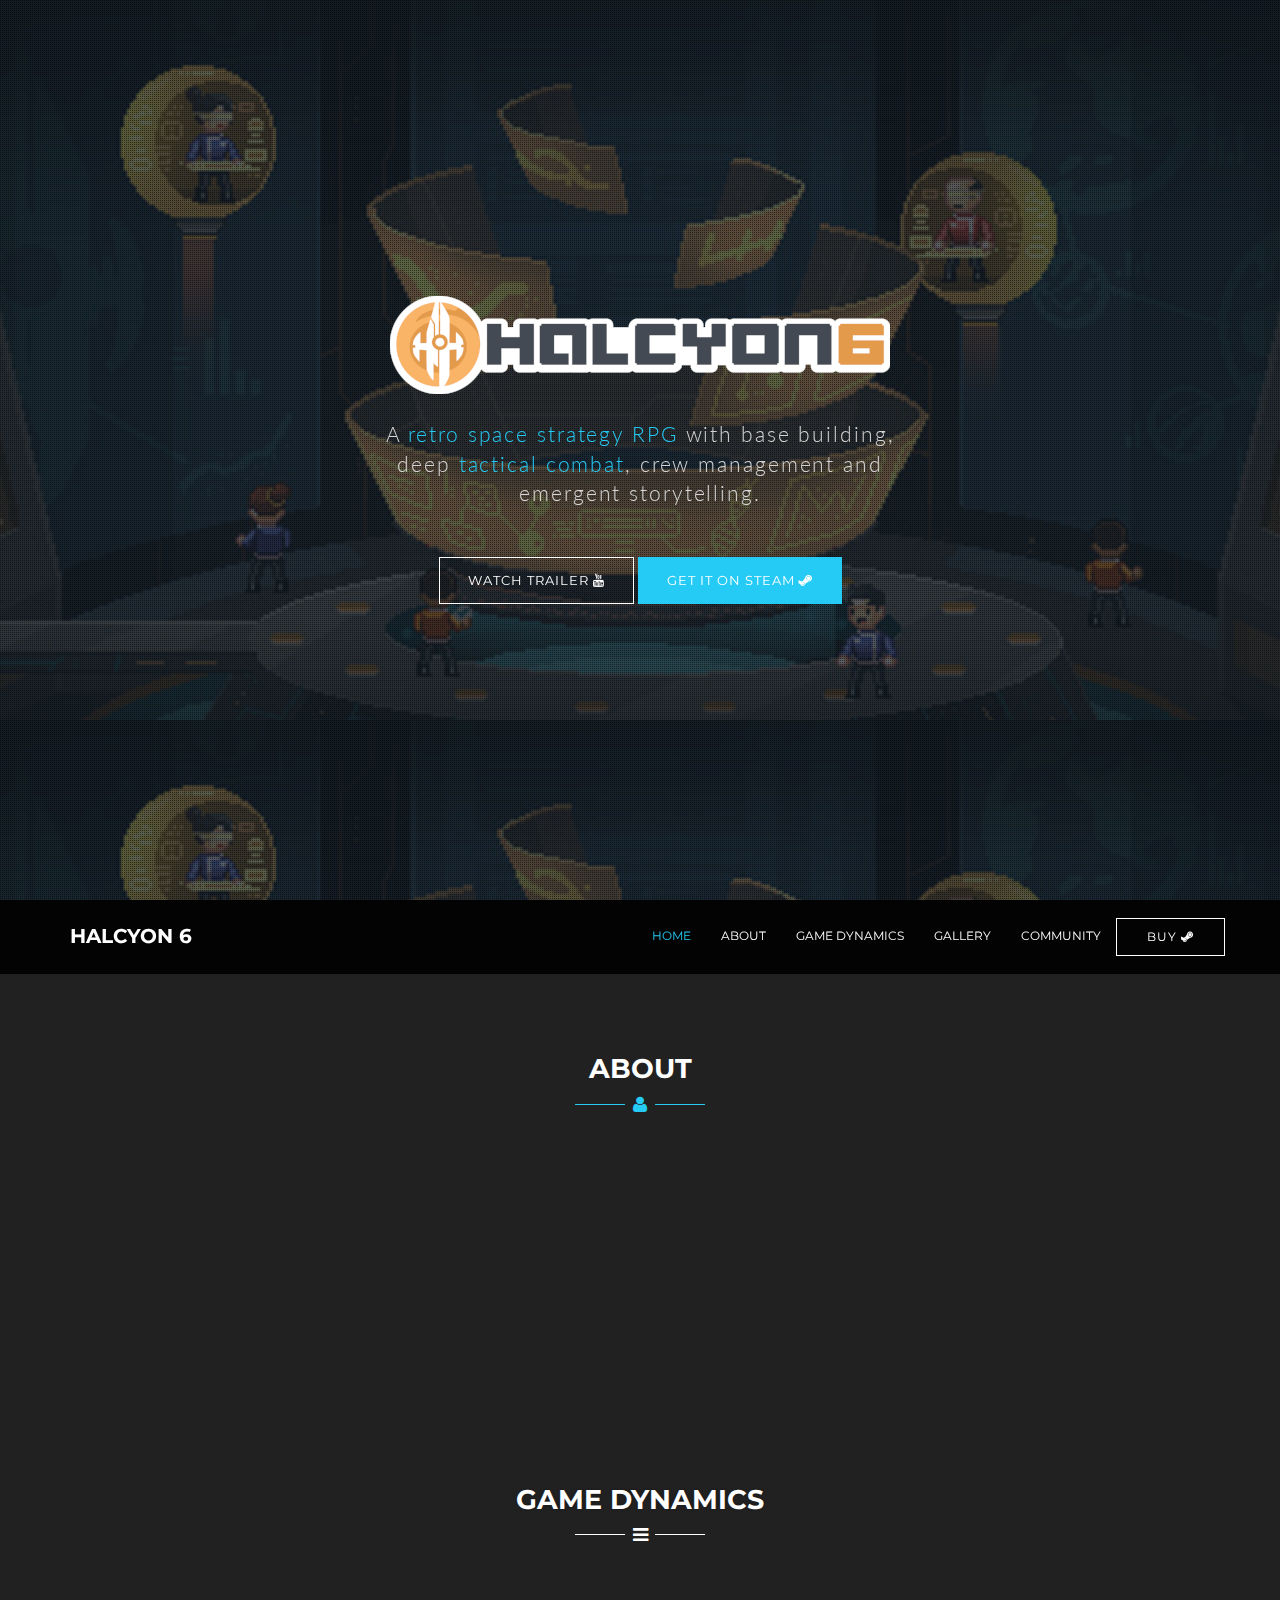
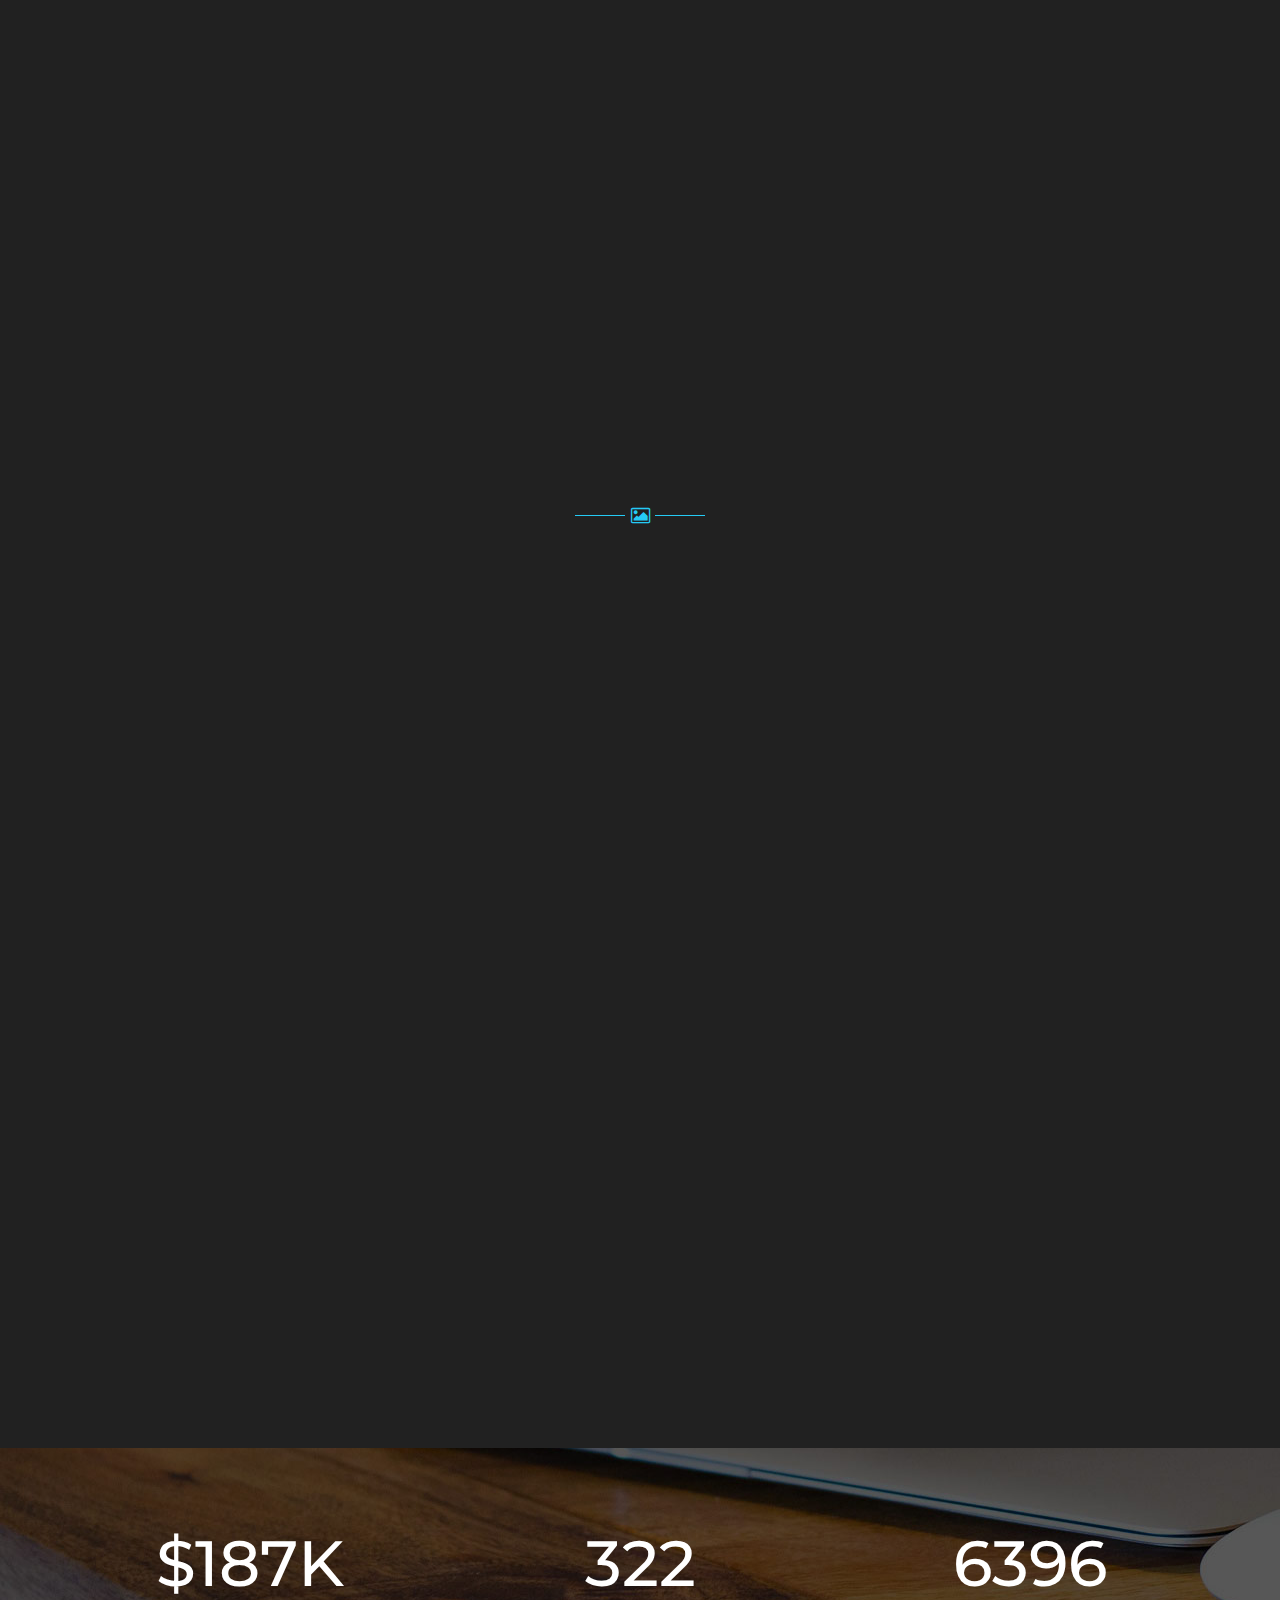
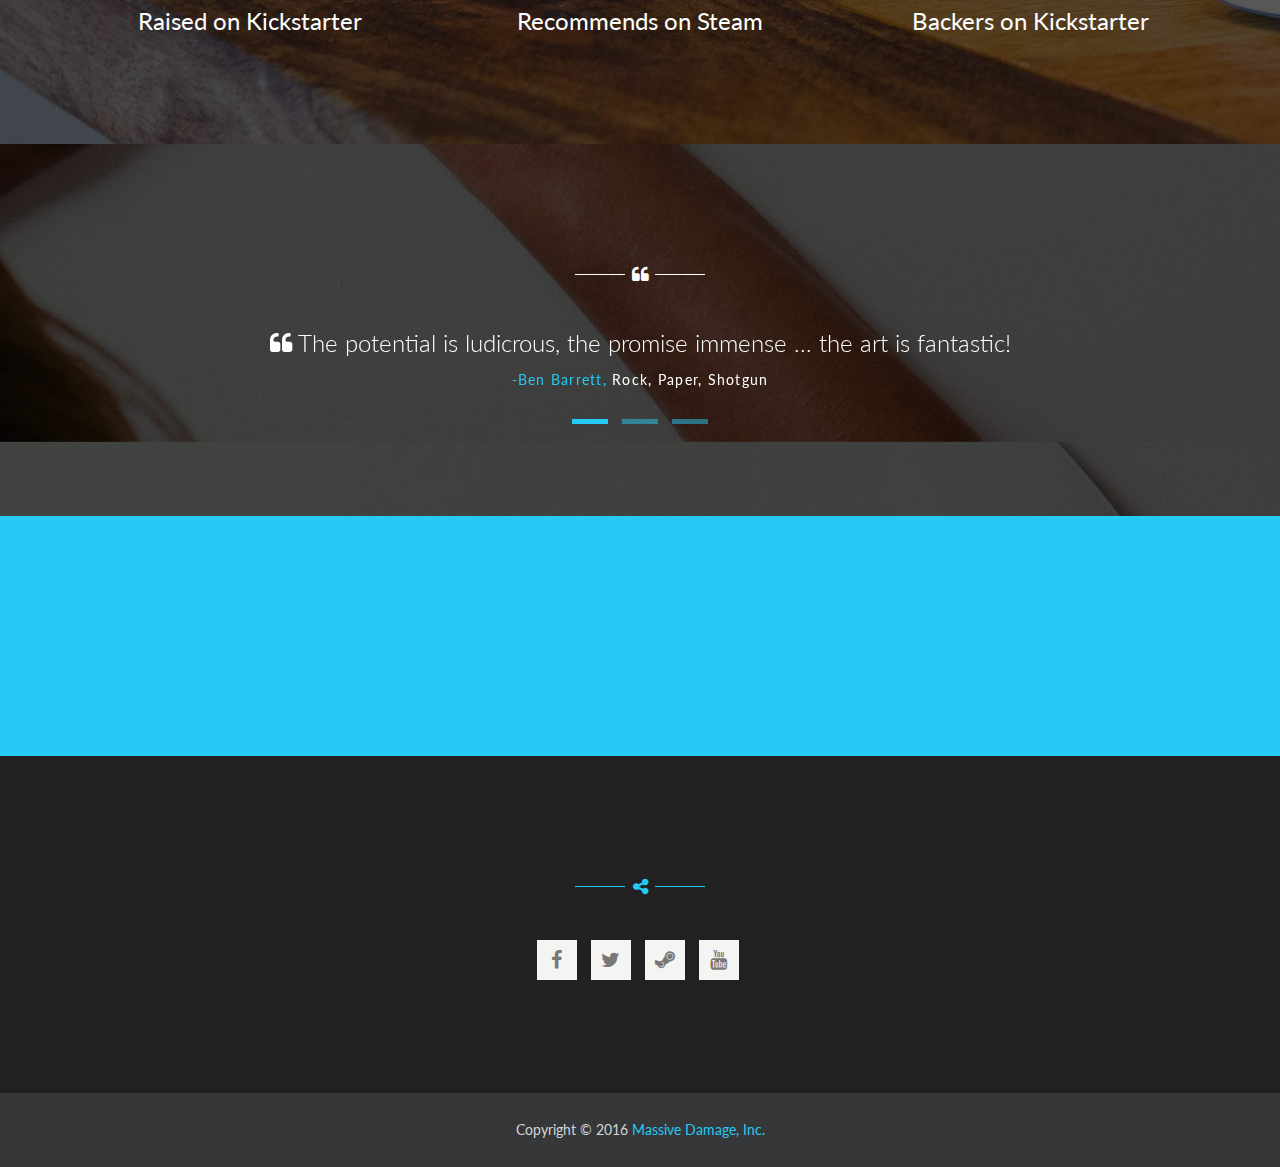
==== index.html @ 3b20648a "Test Video YouTube" ====
<!DOCTYPE html>
<html lang="en">
    <head>
        <meta charset="utf-8">
        <meta http-equiv="X-UA-Compatible" content="IE=edge">
        <meta name="viewport" content="width=device-width, initial-scale=1">
        <title>Halcyon 6</title>

        <!-- Bootstrap -->
        <link href="bootstrap/css/bootstrap.min.css" rel="stylesheet">
        <!-- custom css -->
        <!-- <link href="css/style.css" rel="stylesheet" type="text/css" media="screen"> -->
        <link href="css/dark.css" rel="stylesheet" type="text/css" media="screen">
        <link href="css/custom.css" rel="stylesheet" type="text/css" media="screen">
        <!-- font awesome for icons -->
        <link href="font-awesome/css/font-awesome.min.css" rel="stylesheet">
         <!--ytp player-->
          <link href="css/YTPlayer.css" rel="stylesheet" type="text/css">
        <!--flex slider-->
        <link href="css/flexslider.css" rel="stylesheet" type="text/css" media="screen">
        <!-- animated css  -->
        <link href="css/animate.css" rel="stylesheet" type="text/css" media="screen">
        <!--web fonts-->      
        <link href='http://fonts.googleapis.com/css?family=Lato:300,400,400italic' rel='stylesheet' type='text/css'>
        <link href='http://fonts.googleapis.com/css?family=Montserrat:400,700' rel='stylesheet' type='text/css'>
        <!--owl carousel css-->
        <link href="css/owl.carousel.css" rel="stylesheet" type="text/css" media="screen">
        <link href="css/owl.theme.css" rel="stylesheet" type="text/css" media="screen">
        <!--popups css-->
        <link href="css/magnific-popup.css" rel="stylesheet" type="text/css">
        <!-- HTML5 Shim and Respond.js IE8 support of HTML5 elements and media queries -->
        <!-- WARNING: Respond.js doesn't work if you view the page via file:// -->
        <!--[if lt IE 9]>
          <script src="https://oss.maxcdn.com/html5shiv/3.7.2/html5shiv.min.js"></script>
          <script src="https://oss.maxcdn.com/respond/1.4.2/respond.min.js"></script>
        <![endif]-->


    </head>
    <body data-spy="scroll" data-offset="80">

        <section id="home" data-stellar-background-ratio="0.5">
            <div class="parallax-overlay"></div> 
            <a id="video" class="player" data-property="{videoURL:'https://www.youtube.com/watch?v=SyY6ApB31j4',containment:'#home', showControls:false, autoPlay:true, loop:true, mute:true, startAt:0, opacity:1, quality:'default'}"></a>

            <div class="home-content text-center">
                <div class="container">

                    <img src="img/halcyon6-logo.png" class="img-responsive logo-middle" alt="">
                    
                        <div class="row">
                            <div class="col-md-6 col-md-offset-3">
                                <div class="center-heading text-center introtext">
                                    <p class="lead">A <span>retro space strategy RPG</span> with base building, deep <span>tactical combat</span>, crew management and emergent storytelling.</p>
                                </div><!--center heading-->
                            </div>
                        </div><!--center heading-->
                    
                    <a target="_blank" class="btn btn-lg btn-border-white wow animated slideInLeft steamcta" data-toggle="modal" data-target="#myModal" data-wow-duration="700ms" data-wow-delay="100ms">Watch Trailer <i class="fa fa-youtube"></i></a>

                    <a href="http://store.steampowered.com/app/371200" target="_blank" class="btn btn-lg btn-border-white wow animated slideInLeft steamcta steambuybutton"  data-wow-duration="700ms" data-wow-delay="100ms">Get it on Steam <i class="fa fa-steam"></i></a>
                    
                    
                </div>
            </div>
        </section><!--home section end-->
        <section id="navigation">
            <div class="navbar navbar-inverse navbar-static-top " role="navigation">
                <div class="container">
                    <div class="navbar-header">
                        <button type="button" class="navbar-toggle" data-toggle="collapse" data-target=".navbar-collapse">
                            <span class="sr-only">Toggle navigation</span>
                            <span class="icon-bar"></span>
                            <span class="icon-bar"></span>
                            <span class="icon-bar"></span>
                        </button>
                        <a class="navbar-brand" href="#home">Halcyon 6</a>
                    </div>
                    <div class="navbar-collapse collapse">

                        <ul class="nav navbar-nav navbar-right scrollto">
                            <li><a href="#home">Home</a></li>
                            <li><a href="#about">About</a></li>
                            <li><a href="#highlights">Game Dynamics</a></li>
                            <li><a href="#gallery">Gallery</a></li>
                            <li><a href="#community">Community</a></li>
                            <li><a href="http://store.steampowered.com/app/371200" class="btn btn-lg btn-border-white buybutton" target="_blank">Buy <i class="fa fa-steam"></i></a></li>
                        </ul>

                    </div><!--/.nav-collapse -->
                </div><!--/.container -->
            </div><!--navbar-default-->
        </section><!--navigation section end here-->
        
        <section id="about" class="section-padding">
            <div class="container">
                <div class="row">
                    <div class="col-md-12">
                        <div class="center-heading text-center">
                            <h2>About</h2>
                            <span class="icon"><i class="fa fa-user"></i></span> 
                        </div><!--center heading-->
                    </div>
                </div><!--center heading-->
                <div class="row">
                    <div class="col-md-8 col-md-offset-2 text-center wow animated fadeInUp" data-wow-duration="700ms" data-wow-delay="300ms">
                        <p class="lead margin-btm-30">

                            <p class="lead">Massive Damage, Inc's Halcyon 6: Starbase Commander™ is a retro sci-fi strategy RPG with a <span>unique blend of base building, exploration and deep tactical JRPG style combat system</span> with capital starships and their idiosyncratic officers, all captured in stunningly beautiful modernized pixel graphics.</p>
                        </p>
                    </div>
                </div>
                
                
        
            
        </section><!--about section end-->
        
        
        
        <section id="highlights" class="section-padding parallax bg-heading" data-stellar-background-ratio="0.5">
            <div class="container">
                <div class="row">
                    <div class="col-md-12">
                        <div class="center-heading text-center">
                            <h2>Game Dynamics</h2>
                            <span class="icon"><i class="fa fa-bars"></i></span> 
                        </div><!--center heading-->
                    </div>
                </div><!--center heading-->
                <div class="row">
                    <div class="col-md-6 margin-btm-30 wow animated fadeInLeft"  data-wow-duration="700ms" data-wow-delay="100ms">
                        <div class="row">
                            <div class="col-md-2">
                                <div class="service-icon">
                                    <i class="fa fa-industry"></i>                                                                      
                                </div>
                            </div><!--service-icon col-->
                            <div class="col-md-10">
                                <div class="service-info">
                                    <h4>Base Building</h4>
                                    <p>
                                        Spend resources to build station facilities (rooms) to enhance your production and technological capabilities, or build ships to help you control more territory
                                    </p>
                                </div>
                            </div><!--service-info-col-->
                        </div>
                    </div><!--service-col-->
                    <div class="col-md-6 margin-btm-30 wow animated fadeInRight"  data-wow-duration="700ms" data-wow-delay="200ms">
                        <div class="row">
                            <div class="col-md-2">
                                <div class="service-icon">
                                    <i class="fa fa-crosshairs"></i>                                                                      
                                </div>
                            </div><!--service-icon col-->
                            <div class="col-md-10">
                                <div class="service-info">
                                    <h4>Deep Tactical Combat</h4>
                                    <p>
                                        Fight tactical ship or ground battles to resolve hostile events, create a foothold in the sector and ultimately defeat the enemy mothership! 

                                    </p>
                                </div>
                            </div><!--service-info-col-->
                        </div>
                    </div><!--service-col-->
                </div><!--services-row-->
                <div class="divided-50"></div>
                <div class="row">
                    <div class="col-md-6 margin-btm-30 wow animated fadeInUp"  data-wow-duration="700ms" data-wow-delay="300ms">
                        <div class="row">
                            <div class="col-md-2">
                                <div class="service-icon">
                                    <i class="fa fa-users"></i>                                                                      
                                </div>
                            </div><!--service-icon col-->
                            <div class="col-md-10">
                                <div class="service-info">
                                    <h4>Crew Management</h4>
                                    <p>
                                        Assign crew to station facilities to greatly improve their output efficiency, or to ships where they can contribute in unique ways to combat, missions and events 
                                    </p>
                                </div>
                            </div><!--service-info-col-->
                        </div>
                    </div><!--service-col-->
                    <div class="col-md-6 margin-btm-30 wow animated fadeInUp"  data-wow-duration="700ms" data-wow-delay="400ms">
                        <div class="row">
                            <div class="col-md-2">
                                <div class="service-icon">
                                    <i class="fa fa-globe"></i>                                                                      
                                </div>
                            </div><!--service-icon col-->
                            <div class="col-md-10">
                                <div class="service-info">
                                    <h4>Exploration</h4>
                                    <p>
                                        Assign your fleets to nearby star clusters, where they can handle emerging enemy threats, do missions for alien factions or secure bonus resources 
                                    </p>
                                </div>
                            </div><!--service-info-col-->
                        </div>
                    </div><!--service-col-->
                </div><!--services-row-->
            </div>
        </section><!--services-->

        <section id="gallery" class="section-padding">
            <div class="container">
                <div class="row">
                    <div class="col-md-12">
                        <div class="center-heading text-center">
                            <h2 class=" wow animated bounceIn"  data-wow-duration="700ms" data-wow-delay="100ms">Gallery</h2>
                            <span class="icon"><i class="fa fa-image"></i></span> 
                        </div><!--center heading-->
                    </div>
                </div><!--center heading-->
                
                <div class="divided-50"></div>
                
            <div class="container  wow animated fadeInUp"  data-wow-duration="700ms" data-wow-delay="200ms">
                <div class="row">
                    <div class="col-md-12">
                        <ul class="portfolio-filters text-center">
                            <li class="filter active" data-filter="all">all</li>
                            <li class="filter" data-filter="gameplay">gameplay</li>
                            <li class="filter" data-filter="artwork">artwork</li>
                            
                        </ul><!--.portfolio-filter nav-->

                        <div id="grid" class="row" style="       ">
                            <div class="mix col-sm-4 artwork margin-btm-30">
                                <div class="item-img-wrap ">
                                    <img src="img/gallery/artwork1.jpg" class="img-responsive" alt="workimg">
                                    <div class="item-img-overlay">
                                        <a href="img/gallery/artwork1.jpg" class="show-image">
                                            <span></span>
                                        </a>
                                    </div>
                                </div> <!--item img wrap-->
                                

                            </div><!--work item-->
                            <div class="mix  col-sm-4 gameplay margin-btm-30">
                                <div class="item-img-wrap ">
                                    <img src="img/gallery/gameplay2.jpg" class="img-responsive" alt="workimg">
                                    <div class="item-img-overlay">
                                        <a href="img/gallery/gameplay2.jpg" class="show-image">
                                            <span></span>
                                        </a>
                                    </div>
                                </div> <!--item img wrap-->
                                

                            </div><!--work item-->
                            <div class="mix col-sm-4 gameplay margin-btm-30">
                                <div class="item-img-wrap ">
                                    <img src="img/gallery/gameplay3.jpg" class="img-responsive" alt="workimg">
                                    <div class="item-img-overlay">
                                        <a href="img/gallery/gameplay3.jpg" class="show-image">
                                            <span></span>
                                        </a>
                                    </div>
                                </div> <!--item img wrap-->
                                

                            </div><!--work item-->
                            <div class="mix col-sm-4 artwork margin-btm-30">
                                <div class="item-img-wrap ">
                                    <img src="img/gallery/artwork5.jpg" class="img-responsive" alt="workimg">
                                    <div class="item-img-overlay">
                                        <a href="img/gallery/artwork5.jpg" class="show-image">
                                            <span></span>
                                        </a>
                                    </div>
                                </div> <!--item img wrap-->
                                

                            </div><!--work item-->
                            <div class="mix col-sm-4 gameplay margin-btm-30">
                                <div class="item-img-wrap ">
                                    <img src="img/gallery/gameplay6.jpg" class="img-responsive" alt="workimg">
                                    <div class="item-img-overlay">
                                        <a href="img/gallery/gameplay6.jpg" class="show-image">
                                            <span></span>
                                        </a>
                                    </div>
                                </div> <!--item img wrap-->

                                
                            </div><!--work item-->
                            <div class="mix col-sm-4 artwork margin-btm-30">
                                <div class="item-img-wrap ">
                                    <img src="img/gallery/artwork4.jpg" class="img-responsive" alt="workimg">
                                    <div class="item-img-overlay">
                                        <a href="img/gallery/artwork4.jpg" class="show-image">
                                            <span></span>
                                        </a>
                                    </div>
                                </div> <!--item img wrap-->
                                

                            </div><!--work item-->
                            <div class="mix col-sm-4 gameplay margin-btm-30">
                                <div class="item-img-wrap ">
                                    <img src="img/gallery/gameplay7.jpg" class="img-responsive" alt="workimg">
                                    <div class="item-img-overlay">
                                        <a href="img/gallery/gameplay7.jpg" class="show-image">
                                            <span></span>
                                        </a>
                                    </div>
                                </div> <!--item img wrap-->
                                

                            </div><!--work item-->
                            <div class="mix col-sm-4 artwork margin-btm-30">
                                <div class="item-img-wrap ">
                                    <img src="img/gallery/artwork3.jpg" class="img-responsive" alt="workimg">
                                    <div class="item-img-overlay">
                                        <a href="img/gallery/artwork3.jpg" class="show-image">
                                            <span></span>
                                        </a>
                                    </div>
                                </div> <!--item img wrap-->
                                
                            </div><!--work item-->
                            <div class="mix col-sm-4 artwork margin-btm-30">
                                <div class="item-img-wrap ">
                                    <img src="img/gallery/artwork2.jpg" class="img-responsive" alt="workimg">
                                    <div class="item-img-overlay">
                                        <a href="img/gallery/artwork2.jpg" class="show-image">
                                            <span></span>
                                        </a>
                                    </div>
                                </div> <!--item img wrap-->
                                
                            </div><!--work item-->
                        </div><!--#grid for filter items-->
                    </div><!--.col-md-12 of portfolio filter-->
                </div><!--.row-->
            </div>
        </section><!--work-->
        
        <section class="fun-facts parallax" data-stellar-background-ratio="0.5">
            <div class="container">
                <div class="row">
                    
                    <div class="col-md-4 margin-btm-30 text-center">
                            <div class="fact-inner">
                                <h1>$<span class="counter">187</span>K</h1>
                                <h3>Raised on Kickstarter</h3>
                            </div>
                    </div><!--facts col-->
                    <div class="col-md-4 margin-btm-30 text-center">
                    
                            <div class="fact-inner">
                                <h1 class="counter">322</h1>
                                <h3>Recommends on Steam</h3>
                            </div>
                    </div><!--facts col-->
                    <div class="col-md-4 margin-btm-30 text-center">
                        <div class="fact-inner">
                            <h1><span class="counter">6396</span></h1>
                            <h3>Backers on Kickstarter</h3>
                        </div>
                    </div><!--facts col-->
                </div>
            </div>
        </section><!--fun facts-->
        
        <section class="parallax testimonials bg-heading" data-stellar-background-ratio="0.5">
            <div class="container">
                <div class="row">
                    <div class="col-md-12">
                        <div class="center-heading text-center">
                            <h2 class="wow animated bounceIn"  data-wow-duration="700ms" data-wow-delay="100ms">Testimonials</h2>
                            <span class="icon"><i class="fa fa-quote-left"></i></span> 
                        </div><!--center heading-->
                    </div>
                </div><!--center heading-->
                <div class="row">
                    <div class="col-md-8 col-md-offset-2 text-center">
                        <div id="testi-carousel" class="owl-carousel">
                            <div>
                                <h4>
                                    <i class="fa fa-quote-left"></i>  The potential is ludicrous, the promise immense ... the art is fantastic!
                                </h4>
                                <p>-Ben Barrett, <a href="http://rockpapershotgun.com/2015/03/11/halycon-6-is-deep-space-nine-to-ftls-voyager" target="_blank">Rock, Paper, Shotgun</a></p>
                            </div><!--testimonials item like paragraph-->
                            <div>
                                <h4>
                                    <i class="fa fa-quote-left"></i>  It’s everything I hoped it would be!
                                </h4>
                                <p>-Phil Elliot, <a href="http://collective.square-enix.com" target="_blank">Square Enix Collections</a></p>
                            </div><!--testimonials item like paragraph-->
                            <div>
                                <h4>
                                    <i class="fa fa-quote-left"></i>  Halcyon 6 is something special. 
                                </h4>
                                <p>Editor, <a href="http://indieretronews.com/2015/03/halcyon-6-starbase-commander-eye.html" target="_blank">IndieRetroNews</a></p>
                            </div><!--testimonials item like paragraph-->
                        </div>
                    </div>
                </div>

            </div>
        </section><!--testimonials-->
        <div class="cta-3">
            <div class="container text-center">
                <h3 class=" wow animated fadeInUp"  data-wow-duration="700ms" data-wow-delay="100ms">Dive into Halcyon 6 today!</h3>
                <p class=" wow animated fadeInDown"  data-wow-duration="700ms" data-wow-delay="200ms"><a href="http://store.steampowered.com/app/371200" target="_blank" class="btn btn-lg btn-border-white wow animated slideInLeft steamcta"  data-wow-duration="700ms" data-wow-delay="100ms">Get it on Steam <i class="fa fa-steam"></i></a></p>
            </div>
        </div><!--cta-3-->
        
        <section id="community" class="section-padding">
            <div class="container">
                <div class="row">
                    <div class="col-md-12">
                        <div class="center-heading text-center">
                            <h2 class=" wow animated fadeInRight"  data-wow-duration="700ms" data-wow-delay="100ms">Join The Community</h2>
                            <span class="icon"><i class="fa fa-share-alt"></i></span> 
                        </div><!--center heading-->
                    </div>
                </div><!--center heading-->
                <div class="row">
                    <div class="col-md-12 text-center">
                        <div class="col-md-4 col-md-offset-4">
                            <ul class="list-inline social">
                                <li><a href="https://www.facebook.com/halcyon6game/?fref=ts" target="_blank"><i class="fa fa-facebook"></i></a></li>
                                <li><a href="https://twitter.com/halcyon6game" target="_blank"><i class="fa fa-twitter"></i></a></li>
                                <li><a href="http://store.steampowered.com/app/371200" target="_blank"><i class="fa fa-steam"></i></a></li>
                                <li><a href="https://www.youtube.com/user/MassiveDamageInc" target="_blank"><i class="fa fa-youtube"></i></a></li><!-- 
                                <li><a href="#" target="_blank"><i class="fa fa-twitch"></i></a></li> -->
                            </ul>
                        </div>
                    </div>
                </div>

                <div class="divided-50"></div>
                
                    

                </div>
            </div>

        </section><!--contact-->


        

        <div class="footer-btm">
            <!-- <ul class="footer-nav list-inline text-center">
                <li><a href="#">Terms of use</a></li>
                <li><a href="#">Privacy and policy</a></li>
                <li><a href="#">Contact us</a></li>
            </ul> -->
            <div class="copyright text-center">
                Copyright &copy; 2016 <a href="http://massdmg.com/" target="_blank">Massive Damage, Inc.</a>
            </div>
        </div><!--footer-btm-->
        <!--back to top-->
        <a href="#" class="scrollToTop"><i class="fa fa-angle-up"></i></a>
        <!--back to top end-->
        <!--scripts and plugins -->
        <!--must need plugin jquery-->
        <script src="js/jquery.min.js"></script>        
        <!--bootstrap js plugin-->
        <script src="bootstrap/js/bootstrap.min.js" type="text/javascript"></script>
        <!--easing plugin for smooth scroll-->
        <script src="js/jquery.easing.1.3.min.js" type="text/javascript"></script>
        <script src="js/jquery.sticky.js" type="text/javascript"></script>
         <script src="js/jquery.mb.YTPlayer.min.js" type="text/javascript"></script>
        <!--digit countdown plugin-->
        <script src="js/jquery.counterup.min.js" type="text/javascript"></script>
        <!--on scroll animation-->
        <script src="js/wow.min.js" type="text/javascript"></script> 
        <!--easy pie charts-->
        <script src="js/waypoints.min.js" type="text/javascript"></script>
        <script src="js/easypiechart.js" type="text/javascript"></script>
        <script src="js/jquery.flexslider-min.js" type="text/javascript"></script>
        <script src="js/jquery.mixitup.min.js" type="text/javascript"></script>
        <script src="js/jquery.stellar.min.js" type="text/javascript"></script>
        <!--owl carousel slider-->
        <script src="js/owl.carousel.min.js" type="text/javascript"></script>
        <!--twitter feed-->
        <script src="js/tweetie.min.js" type="text/javascript"></script>
        <!--popup js-->
        <script src="js/jquery.magnific-popup.min.js" type="text/javascript"></script>
        <script src="js/jquery.backstretch.min.js" type="text/javascript"></script>

        <!--valid / working contact form js-->
        <script src="js/contact_me.js" type="text/javascript"></script>
        <script src="js/jqBootstrapValidation.js" type="text/javascript"></script>
        <!--customizable plugin edit according to your needs-->
        <script src="js/custom.js" type="text/javascript"></script>



        <script>
            $('.steamcta').magnificPopup({
              items: {
                     src: 'http://www.youtube.com/watch?v=7eo8XpT4CmM'
                 },
              type: 'iframe',
              iframe: {
                        markup: '<div class="mfp-iframe-scaler">'+
                                '<div class="mfp-close"></div>'+
                                '<iframe class="mfp-iframe" frameborder="0" allowfullscreen></iframe>'+
                                '</div>', 
                    patterns: {
                        youtube: {
                              index: 'youtube.com/', 
                              id: 'v=', 
                              src: '//www.youtube.com/embed/%id%?autoplay=1' 
                            }
                         },
                         srcAction: 'iframe_src', 
                 }
            });
        </script>
    </body>
</html>
---- css/style.css ----
/* 
    Document   : Quick - video bg
    Created on : Jul 22, 2014, 10:15:10 PM
    Author     : Design_mylife
    Description:Multi options one page creative theme for agencies
    Version    : V1.3
*/
html, body{
    height:100%;
}
body { 
    -webkit-font-smoothing: antialiased;
    -webkit-text-size-adjust: 100%;
    -ms-text-size-adjust: 100%;
    font-family: 'Lato', sans-serif;
    color:#333;
    font-size: 14px;
    line-height: 24px;
    background-color: #fff;



}

/*
/*-----------------------------------------------------------------------------------*/
/*	RESET
/*-----------------------------------------------------------------------------------*/
*,
*:before,
*:after {
    -webkit-box-sizing: border-box;
    -moz-box-sizing: border-box;
    box-sizing: border-box;
}
:focus {
    outline: 0 !important
}
a {
    -webkit-transition: all .3s ease-in-out;
    -moz-transition: all .3s ease-in-out;
    transition: all .3s ease-in-out;
    color:#000;
    text-decoration: none;
}
a:hover{
    color:#25CBF5;
    text-decoration:none;
}
strong,b{
    font-weight: 400;
    font-family: 'Montserrat', sans-serif;
}
h1,h2,h3,h4,h5,h6{
    margin-top: 0px;
    font-family: 'Montserrat', sans-serif;
}
p{
    letter-spacing: 0.09em;
}
label{
    font-weight: 400;
}
.section-padding{
    padding-top: 80px;
    padding-bottom: 50px;

}
.divided-50{
    height: 50px;
    width:100%;
}
.margin-btm-30{
    margin-bottom: 30px;
}
::selection {
    background:#25CBF5; /* Safari */
    color: #fff;
}
::-moz-selection {
    background:#25CBF5; /* Firefox */
    color: #fff;
}
/**********bootstrap navigation overrides***********/
.navbar-default {
    background-color: rgba(255,255,255,0.9);  
    border-bottom: 2px solid #f5f5f5 !important;
    width:100%;
    min-height: 70px;
    padding: 10px 0;
}
.navbar {
    position: relative;
    margin-bottom: 0px;
    border: 1px solid transparent;
}
.navbar-default .navbar-nav>li>a {
    font-size: 12px;
    color:#000;
    font-weight: 400;
    text-transform: uppercase;
    font-family: 'Montserrat', sans-serif;
}
.navbar-default .navbar-nav>.active>a, .navbar-default .navbar-nav>.active>a:hover, .navbar-default .navbar-nav>.active>a:focus {
    color: #25CBF5;
    background-color: transparent;
}
.navbar-brand {
    float: left;
    height: 50px;
    padding: 15px 15px;
    line-height: 20px;
    text-transform: uppercase;
    color:#000 !important;
    font-family: 'Montserrat', sans-serif;
    font-weight: 700;
    font-size: 20px;
}
/*****************home ********
******************************/
#home {
    background-color: #444;
    background-position: center 0%;
    background-size: auto;
    background-repeat: repeat;
    background-attachment: fixed;
/*    background-image: url(../img/showcase-1.jpg);*/
    display: table;
    width: 100%;
    height: 100%;
    min-height: 100%;
    overflow-x: hidden;
    overflow-y: hidden;
    vertical-align: middle;
    z-index: 1;
}
.parallax-overlay{
    position: absolute;
    left: 0;
    top: 0;
    width: 100%;
    height: 100%;
    background-image: url(../img/pattern.png);
    background-repeat: repeat;
    background-color: rgba(44,62,80,0.2);
    z-index: 2;
}
.home-content {
    position: relative;
    display: table-cell;
    vertical-align: middle;
    z-index: 3;
}
.colored-text{
    color:#25CBF5;
}
h2.slide-btm-text{

    text-align: center;
    margin: 30px 0;
    font-weight: 300;
    color:#fff;
    font-size: 16px;
    line-height: 30px;
    text-transform: uppercase;
}
.main-flex-slider{
    text-align: center;
    overflow: hidden;
}
.home-top-slide-text{
    display: inline-block;
    margin: 20px auto;
    padding: 10px 0px;
    border-bottom: 3px solid rgba(255,255,255,0.15);
    text-align: center;
    font-weight: 400;
    font-size: 15px;
    letter-spacing: .08em;
    color:#fff;
    text-transform: uppercase;
}
.main-flex-slider h1{
    font-size: 5em;
    color:#fff;
    text-transform: uppercase;
    font-weight: 700;
    margin-bottom: 60px;
    margin:0;
}
.home-link-btn{
    margin-top: 30px;
}
@media(max-width:767px){
    .main-flex-slider h1{
        font-size: 4em;
    }   
}
@media(max-width:420px){
    .main-flex-slider h1{
        font-size: 2.5em;
        margin-bottom: 30px;
    }   
    h2.slide-btm-text{
        display: none;
    }
    .home-link-btn{
        margin-top: 10px;
    }
  
}
/***************buttons*****************************/
.btn {
    font-weight: 400;
    font-family: 'Montserrat', sans-serif;
    text-transform: uppercase;
    font-size: 13px;
    text-shadow: none !important;
    -webkit-text-shadow:none !important;
    -webkit-transition: all 200ms ease-in;
    -o-transition: all 200ms ease-in;
    -moz-transition: all 200ms ease-in;
    transition: all 200ms ease-in;
    border-radius: 0;
    -webkit-border-radius: 0;
    -webkit-box-shadow: none;
    -moz-box-shadow: none;
    box-shadow: none;
    display: inline-block;
    letter-spacing: 1px;
}
.btn:hover,.btn:focus{
    outline: none;
    color:#fff;
}
.btn-lg {
    padding: 14px 28px 13px 28px;
    font-size: 13px;
    text-transform: uppercase;
}
.btn-xs{
    font-size: 12px;
    text-transform: uppercase;
    font-weight: 400;
}
.btn-border-white{
    border: 1px solid #fff;
    color:#fff;

}
.btn-border-white:hover{
    color:#333;
    border-color: #fff;
    background-color: #fff;
}
.btn-dark{
    background-color: #333;
    color:#fff;
}
.btn-dark:hover{
    color:#fff;
    background-color: #25CBF5;
}
.btn-theme{
    background-color: #25CBF5 !important;
    color:#fff;
}
.btn-theme:hover{
    color:#fff;
    background-color: #333;
}
.btn-dark-2{
    border: 1px solid rgba(255,255,255,0.1);
    background: rgba(0,0,0,0.3);
    color: #999;
}
.btn-dark-2:hover{
    color: #fff;
    background: rgba(0,0,0,0.7);
    border: 1px solid rgba(255,255,255,0);
}
/*heading center**/
.center-heading {
    margin-bottom: 40px
}
.center-heading h2 {
    font-weight: 700;
    text-transform: uppercase;
    font-size: 27px;
    color: #333;
}
@media(max-width:533px){
    .center-heading h2{
        font-size: 30px;
        letter-spacing: 0.10em;
    }
}
.center-heading h2:first-letter{
    text-transform: uppercase;
}
.center-heading .icon {
    display: inline-block;
    font-size: 18px;
    line-height: 21px;
    width: 130px;
    margin: 0 auto;
    position: relative;
    color:  #25CBF5;
}
.center-heading .icon:before {
    display: inline-block;
    content: "";
    border-bottom: 1px solid #25CBF5;
    position: absolute;
    left: 0;
    top: 10px;
    width: 50px;
}
.center-heading .icon:after {
    display: inline-block;
    content: "";
    border-bottom: 1px solid #25CBF5;
    position: absolute;
    right: 0;
    top: 10px;
    width: 50px;
}

/*************parallax*************/
.parallax {
    background-position: 0 0;
    background-repeat: no-repeat;
    background-size: 100% auto;
    width: 100%;
    background-size: cover;
    background-attachment: fixed;

}
/**services****/
.services{
    margin-top: 30px;
}
.service-box{
    text-align: center;

}
.service-box i{
    width:90px;
    height: 90px;
    line-height: 90px;
    text-align: center;
    color:#999;
    border-radius: 50%;
    -webkit-border-radius: 50%;
    background-color: #f5f4f2;
    font-size: 30px;
    margin-bottom: 20px;
    -webkit-transition: 0.7s ease-in-out;
    -moz-transition: 0.7s ease-in-out;
    -ms-transition: 0.7s ease-in-out;
    -o-transition: 0.7s ease-in-out;
    transition: 0.7s ease-in-out;
}
.service-box:hover i{
    -webkit-transform: rotateY(360deg);
    -moz-transform: rotateY(360deg);
    -ms-transform: rotateY(360deg);
    -o-transform: rotateY(360deg);
    background-color: #25CBF5;
    color:#fff;
}
.service-box h3{
    font-weight: 400;
    text-transform: uppercase;
    font-size: 18px;
}
.service-box p{
    font-size: 13px;
}
/*team*/
.team-col{
    text-align: center;
    margin-bottom: 25px;
}
.team-col img{
    width:120px;
    height: 120px;
    border-radius: 50%;
    -webkit-border-radius: 50%;
    position: relative;
    top: 0px;
    box-shadow: 0px 2px 1px 0px rgba(0, 0, 0, 0.4);
    -webkit-transition: top 0.15s linear;
    -moz-transition: top 0.15s linear;
    -ms-transition: top 0.15s linear;
    -o-transition: top 0.15s linear;
    transition: top 0.15s linear;
}
.team-col h4{
    font-weight: 300;
    margin-top: 15px;
    margin-bottom: 0px;
    color:#000;
}
.team-col span{
    color:#777;
    font-size: 12px;
}
.team-col:hover img{
    top: -5px;
    box-shadow: 0px 3px 5px -1px rgba(0, 0, 0, 0.5);
}
/**testimonials**/
.testimonials{
    background:url(../img/showcase-3.jpg);
    padding: 80px 0;
}
.bg-heading .center-heading h2{
    color:#fff;
    text-shadow: 0px 0px 3px rgba(0,0,0,0.33);
}
.bg-heading .center-heading .icon {

    color:  #fff;
}
.bg-heading .center-heading .icon:before {
    border-color: #fff;
}
.bg-heading .center-heading .icon:after {
    border-color: #fff;
}
#testi-carousel h4{
    color:#fff;
    font-weight: 300;
    font-family: 'Lato', sans-serif;
    font-size: 24px;
    line-height: 30px;
}
#testi-carousel p{
    color:#25CBF5;
}
/**cta**/
.cta{
    padding-top: 50px;
    padding-bottom: 20px;
    background-color: #f4f5f2;
    color:#666;
    text-align: center;
    margin-bottom: 40px;
}
@media(min-width:768px){
    .cta a{
        float: right;
    }
}
.cta h3{
    margin: 0px;
    font-weight: 400;
    font-family: 'Lato', sans-serif;
}
/**cta-1**/
.cta-1{
    padding: 40px 0;
    background-color: #25CBF5;
}
/**cta-2**/
.cta-2{
    padding: 40px 0;
    background-color: #333;
}
/**cta-2**/
.cta-3{
    padding: 40px 0;
    background-color:#25CBF5;
}
.cta-3 h3{
    color:#fff;
    font-size: 40px;
    margin-bottom: 30px;   
    font-weight: 300;
}
/***our services****/
#services{
    background: url('../img/showcase-2.jpg');
}
.service-icon i{
    width:70px;
    height: 70px;
    line-height: 70px;
    text-align: center;
    color:#fff;
    background-color: #25CBF5;
    border-radius: 35px;
    -webkit-border-radius: 35px;
    margin-bottom: 10px;
    font-size: 30px;
}
.service-info h4{
    color:#25CBF5;
    font-size: 24px;
    font-weight: 400;
}
.service-info p{
    color:#fff;
    font-weight: 300;
}


/***************portfolio***********/
/*mix it up filter*/
#grid .mix{
    display: none;
    opacity: 0;
}

.portfolio-filters{
    margin-bottom: 30px;
    list-style: none;
    padding: 0;
}
.portfolio-filters li{
    display:inline-block;
    border:1px solid #ddd;
    padding: 10px 16px;
    cursor: pointer;
    font-size: 10px ;
    text-transform: uppercase;
    margin-bottom: 5px;
    font-weight: 400;
    color:#999;
    -webkit-transition: 0.7s ease-in-out;
    -moz-transition: 0.7s ease-in-out;
    -ms-transition: 0.7s ease-in-out;
    -o-transition: 0.7s ease-in-out;
    transition: 0.7s ease-in-out;
}
.portfolio-filters li:hover{
    background-color: #25CBF5;
    color:#fff;
    border-color:#25CBF5;
}
.portfolio-filters li.active{
    background-color: #25CBF5;
    color:#fff;
    border-color:#25CBF5;
}
.work-desc{
    padding: 15px 0;
}
.work-desc h4{
    margin-bottom: 5px;
}
.work-desc em{
    font-size: 12px;
    color:#999;
    font-weight: 400;
}
/******owl carousel*******/
.owl-theme .owl-controls .owl-page span {
    display: block;
    width: 12px;
    height: 12px;
    margin: 5px 7px;
    filter: Alpha(Opacity=50);
    opacity: 0.5;
    -webkit-border-radius: 20px;
    -moz-border-radius: 20px;
    /* border-radius: 20px; */
    background:#25CBF5  !important;
}
/**owl**/
.owl-theme .owl-controls .owl-page span {
    display: block;
    width: 36px !important;
    height: 5px !important;
    margin: 5px 7px;
    filter: Alpha(Opacity=50);
    opacity: 0.5;
    -webkit-border-radius: 0px !important;
    -moz-border-radius: 0px !important;
    border-radius: 0px !important;
    background: #25CBF5 !important;
}

/************************image hover effect*******************/

.item-img-wrap{
    position: relative;
    text-align: center;
    overflow: hidden;

}
.item-img-wrap img{
    -webkit-transition:all 200ms linear; 
    -moz-transition:all 200ms linear; 
    -o-transition:all 200ms linear; 
    -ms-transition:all 200ms linear; 
    transition:all 200ms linear; 
}
.item-img-overlay{
    position: absolute;
    width:100%;
    height: 100%;
    left: 0;
    top: 0;
}
.item-img-overlay span{
    width: 100%;
    height: 100%;
    position: absolute;
    top: 0;
    left: 0;
    background: url(../img/plus.png) no-repeat center center rgba(0, 0, 0, 0.6);
    -ms-filter: "progid:DXImageTransform.Microsoft.Alpha(Opacity=0)";
    filter: alpha(opacity=0);
    opacity: 0;
    -webkit-transition: opacity 250ms linear;
    transition: opacity 250ms linear;
}

.item-img-wrap:hover .item-img-overlay span{
    opacity: 1;
}
.item-img-wrap:hover img{
    -moz-transform: scale(1.1); 
    -webkit-transform: scale(1.1); 
    -o-transform: scale(1.1); 
    transform: scale(1.1); 
}


/***pricing tables****/
.plan-wrap{
    border: 1px solid #EFEFEF;
}
.price-title{
    padding: 20px 0;
    background: #f4f7f8;
    text-align: center;
    border-bottom: 1px solid #EFEFEF;
}
.price-title h4{
    margin: 0;
}
.plan-price{
    padding: 20px 0;  
    text-align: center;
    border-bottom: 1px solid #efefef;
}
.plan-price h2 span{
    font-size: 12px;
    font-weight: 300;
    vertical-align: middle;
    color:#777;
    margin-right: 5px;
}
.plan-price h2{
    font-size: 45px;
    color:#333;
    margin: 0;
}
.plan-features li{
    display: block;
    margin: 0;
    padding: 10px 30px;
    border-bottom: 1px solid #EFEFEF;
    font-size: 16px;
}

.plan-features li i{
    margin-right: 15px;
    color:#999;
}
.plan-link{
    padding: 15px 0;
    text-align: center;
}
.plan-wrap.popular .price-title{
    background-color: #25CBF5;
    color:#fff;
}

/***contact***/
.address-info h3{
    font-weight: 400;
    color:#000;
    margin-bottom: 20px;
    font-size: 17px;
}
.address-info p i{
    color:#25CBF5;
    margin-right: 10px;
}
.address-info p{
    color:#777;
}
.social li a i{
    font-size: 20px;
    color:#777;
    width:40px;
    margin-bottom: 3px;
    height: 40px;
    line-height: 40px;
    text-align: center;
    background-color: #f4f4f2;
    -webkit-transition:all 200ms linear; 
    -moz-transition:all 200ms linear; 
    -o-transition:all 200ms linear; 
    -ms-transition:all 200ms linear; 
    transition:all 200ms linear; 
}
.social li a i:hover{
    color:#fff;
    background-color: #25CBF5;
}

.contact-form form .form-control{
    min-height: 45px;
}
/*forms*/
select,
textarea,
input[type="text"],
input[type="password"],
input[type="datetime"],
input[type="datetime-local"],
input[type="date"],
input[type="month"],
input[type="time"],
input[type="week"],
input[type="number"],
input[type="email"],
input[type="url"],
input[type="search"],
input[type="tel"],
input[type="color"],
.form-control{
    -webkit-border-radius: 1px;
    border-radius: 1px;
    background-color: #fff;
    border:1px solid #ddd;
    box-shadow: 0 2px 5px rgba(0,0,0,0.1) inset;
    -webkit-box-shadow: 0 2px 5px rgba(0,0,0,0.1) inset;
    font-size: 12px;
    color: #7a7a7a;

    background: #FFF;
    -webkit-transition: all 200ms ease-in;
    -o-transition: all 200ms ease-in;
    -moz-transition: all 200ms ease-in;
    transition: all 200ms ease-in;
}
textarea:focus,
input[type="text"]:focus,
input[type="password"]:focus,
input[type="datetime"]:focus,
input[type="datetime-local"]:focus,
input[type="date"]:focus,
input[type="month"]:focus,
input[type="time"]:focus,
input[type="week"]:focus,
input[type="number"]:focus,
input[type="email"]:focus,
input[type="url"]:focus,
input[type="search"]:focus,
input[type="tel"]:focus,
input[type="color"]:focus,
.form-control:focus{
    border-color: #bbb;
    background: #fbfbfb;
    box-shadow: 0 2px 5px rgba(0,0,0,0.1) inset;
    -webkit-box-shadow: 0 2px 5px rgba(0,0,0,0.1) inset;
}


/*********footer************/
#footer {
    position: relative;
    background: #353739;
    padding: 50px 0 40px 0;
    border-bottom: 1px solid #464647;
}

.widget-title {
    color: #fff;
    font-size: 15px;
    font-weight: 700;
    padding: 0 0 10px 0;
    margin-bottom: 20px;
    text-transform: uppercase;
}
.widget-title:first-letter{
    border-bottom: 3px solid #25CBF5;
}
.footer-col p{
    color:#d5d5d5;
    margin-bottom: 30px;
}
.subscribe-form .form-control{
    height: 46px;
}
.footer-btm{
    background: #353739; 
}
.footer-nav{
    margin: 0px;
    padding: 30px 0 0;
}
.footer-nav  li:first-child:before {
    content: "";
    margin: 0;

}
.footer-nav li:before {
    content: "|";
    margin: 0 12px 0 6px;
    color:#d5d5d5;
}
.footer-nav li a{
    color:#bbb;
}
.copyright{
    padding: 25px 0;
    color:#d5d5d5;
}
.copyright a{
    color:#25CBF5;
}
/*************soical icons**********/
.social-1{
    margin: 0;
    padding: 0;
}
.social-1 li a i{
    width:42px;
    height: 42px;
    line-height: 42px;
    text-align: center;
    color:#fff;
    font-size: 16px;
    -webkit-transition: all 200ms ease-in;
    -o-transition: all 200ms ease-in;
    -moz-transition: all 200ms ease-in;
    transition: all 200ms ease-in;
}
.social-1 li a i:hover{
    opacity: 0.8;
}
.social-1 li a i.fa-facebook{
    background-color: #3b5998;
}
.social-1 li a i.fa-twitter{
    background-color: #0084b4;
}
.social-1 li a i.fa-google-plus{
    background-color: #C63D2D;
}
.social-1 li a i.fa-pinterest{
    background-color: #cb2027;
}
.social-1 li a i.fa-dribbble{
    background-color: #ea4c89;
}




/***************blog****************/
#blog form .form-control{
    width:260px;
}
.blog-desc h3{
    margin-top:12px;
    margin-bottom: 7px;
    font-weight: 400;
    font-size: 18px;
}
.blog-desc span{
    color:#777;
    font-size: 13px;
    display: block;
}
.blog-desc p{
    margin: 10px 0;
}
.blog-intro-text .center-heading h2{
    font-size: 50px;
    text-transform: uppercase;

}
.blog-intro-text h5{
    color:#fff;
    font-size: 20px;
    margin-bottom: 25px;
    line-height: 35px;
    font-weight: 400;
    text-transform: uppercase;
    display: inline-block;
    border-bottom: 3px solid rgba(255,255,255,.3);
}
.blog-post-info h3{
    font-weight: 400;
    margin: 13px 0;
}

.blog-post-info p{
    font-size: 13px;
}
.blog-post-wrap{
    border-bottom: 1px solid #ddd;
    padding-bottom: 20px;
    margin-bottom: 30px;
}
.post-date{
    border-bottom: 1px solid #ddd;
    padding-bottom: 10px;
    margin-bottom: 10px;
}
.post-left-info{
    text-align: right;
}
.post-left-info p{
    margin: 5px 0;
    font-size: 12px;
}
.post-left-info p i{
    margin-right: 5px;
    color:#777;

}
iframe {
    border: none;
    width:100%;
}

/*sidebar**/
.post-sidebar-box{
    margin-bottom: 30px;
}
.post-sidebar-box h4{
    font-size: 17px;

}
.post-sidebar-box p{
    font-size: 13px;
}
.cat-list li{
    padding: 5px 0;
    border-bottom: 1px solid #e5e5e5;
}
.cat-list li a{
    color:#888;
    margin-right: 10px;
    font-size: 12px;
}
.cat-list li i{
    color:#888;
    margin-right: 10px;
    transition: all 0.3s ease-in-out;
    -webkit-transition: all 0.3s ease-in-out;
    -moz-transition: all 0.3s ease-in-out;
    -o-transition: all 0.3s ease-in-out;
}
.cat-list li:hover i{
    margin-left: 5px;
}
.cat-list li a:hover{
    color:#25CBF5;
}
blockquote{
    color:#aaa;
}
.post-cmnt-wrap h4{
    margin-bottom: 25px;
}
.comment-list{
    padding: 10px;
    margin-bottom: 30px;
    border-bottom: 1px solid #ddd;
    background-color: #eee;
}
.comment-list h4{
    margin-bottom: 5px;
    font-size: 13px;
    font-weight: 400;
}
.comment-list h4 a{
    color:#25CBF5;
    margin-left: 8px;
}
.comment-list h4 a:hover{
    text-decoration: underline;
}
.comment-list h4 img{
    width:70px;
    height: 70px;
    margin-right: 20px;
    float: left;
}
.comment-list p{
    overflow: hidden;
    font-size: 13px;
}
.comment-form{
    margin-top: 60px;
}
.comment-form h4{
    margin-bottom: 25px;
}

.goals-skills-wrap h2{
    font-weight: 300;
    margin-bottom: 30px;
}
/*progress bar*/
h3.heading-progress {
    font-size: 14px;
    font-weight: 400;
    margin-bottom: 6px;
    margin-top: 0px;
}
.progress {
    height: 15px;
    line-height: 10px;
    box-shadow: none;
    -webkit-box-shadow: none;
    background: #E9E9E9;
    border-radius: 0;
    -webkit-border-radius: 0;
}
.progress-bar {
    line-height: 10px;
    background:#25CBF5;
    box-shadow: none;
    -webkit-box-shadow: none;
}

/*******fun-facts****/
.fun-facts{
    background: url('../img/showcase-5.jpg');
    padding: 80px 0;
}
.fact-inner h1{
    color:#fff;
    font-size: 64px;
}
.fact-inner h3{
    color:#fff;
    font-weight: 400;
    margin-bottom: 0px;
    font-family: 'Lato', sans-serif;
}
.fullscreen{
    width:100%;
    height: 100%;
}
.project-single-wrap{
    padding-top: 100px;
}
.project-single-wrap h1{
    color:#fff;
}
.project-single-wrap p{
    color:#fff;
}
.center-line{
    display: block;
    margin: 30px auto;
    width:120px;
    height: 6px;
    border-top: 1px solid #25CBF5;
    border-bottom: 1px solid #25CBF5;
    line-height: 10px;
}
.project-desc h4{
    color:#fff;
    text-transform: uppercase;
    margin-bottom: 30px;
}
.project-desc p{
    color:#ddd;
    font-size: 14px;
}
.technologies p{
    font-size: 20px;
    font-weight: 300;
    margin-bottom: 40px;
    line-height: 35px;
}
.project-link{
    display: block;
}
.footer-project-single{
    padding: 30px 0;
}
.footer-project-single p{
    color:#fff;
}
.back-link{

    display: inline-block;
    color:#fff;
}
.back-wrap{
    padding: 14px 28px;
    border-bottom: 1px solid #ddd;
}
.back-link i{
    margin-right: 6px;
}


/**********back to top*************/
.scrollToTop{
    width:40px;
    height: 40px;
    line-height: 40px;
    text-align: center;
    text-align:center; 
    background: whiteSmoke;
    font-weight: bold;
    color: #fff;
    font-size: 20px;
    text-decoration: none;
    position:fixed;
    bottom:0px;
    right:0px;
    z-index: 999999;
    display:none;
    background: #25CBF5;
    opacity:0.5;
    transition: all 0.3s;
}
.scrollToTop:hover{
    text-decoration:none;
    opacity: 1;
    color:#fff;
}
/************twitter feed*****************/
.tweet ul{
    list-style: none;
    margin: 0px;
    padding: 0px;
}
.tweet ul li{
    color:#d5d5d5;
    font-weight: 500;
    padding: 8px 0;
    font-size: 15px;
    border-bottom: 1px solid #444;
}
.tweet ul li:before{
    content: "\f099";
    font-family: 'FontAwesome';
    margin-right: 15px;
    font-size: 16px;
    color:#25CBF5;
}
.tweet ul li .date{
    padding: 3px 0;
    font-size: 11px;
    font-weight: 400;
    font-style: italic;
    text-transform: uppercase;
    font-family: 'Lato', sans-serif;
}
.tweet ul li img{
    border-radius: 50%;
    -webkit-border-radius: 50%;
    margin-right: 10px;
}
.tweet li a{
    color:#fff;
    font-size: 12px;
}
.tweet li a:hover{
    color:#25CBF5;
}
/*******************easy pie chart*****************/
/*******************************easy pie charts skills***************************/

.easy-pie-chart{
      position: relative;
     background-color: #fff;
     padding-bottom: 40px;
     padding-top: 80px;
}

.chart {
    position: relative;
    display: inline-block;
    width: 120px;
    height: 120px;
    text-align: center;
}
.chart canvas {
    position: absolute;
    top: 0;
    left: 0;
}
.chart span {
    line-height: 120px!important;
    text-align: center;
    font-weight: 700;
}
.progress-circle {
    display: inline-block;
    text-align: center;
    margin: 0 30px 0 0;
}
.progress-text {
    margin: 30px 0;
    color: #888;
    text-transform: uppercase;
    font-size:13px;
    font-weight: 700;
}
---- css/dark.css ----
/* 
    Document   : Quick - dark version 
    Created on : Jul 22, 2014, 10:15:10 PM
    Author     : Design_mylife
    Description:Multi options one page creative theme for agencies
    Version    : V1.3
*/
html, body{
    height:100%;
}
body { 
    -webkit-font-smoothing: antialiased;
    -webkit-text-size-adjust: 100%;
    -ms-text-size-adjust: 100%;
    font-family: 'Lato', sans-serif;
    color:#d5d5d5;
    font-size: 14px;
    line-height: 24px;
    background-color: #212121;

}

/*
/*-----------------------------------------------------------------------------------*/
/*  RESET
/*-----------------------------------------------------------------------------------*/
*,
*:before,
*:after {
    -webkit-box-sizing: border-box;
    -moz-box-sizing: border-box;
    box-sizing: border-box;
}
:focus {
    outline: 0 !important
}
a {
    -webkit-transition: all .3s ease-in-out;
    -moz-transition: all .3s ease-in-out;
    transition: all .3s ease-in-out;
    color:#fff;
    text-decoration: none;
}
a:hover{
    color:#25CBF5;
    text-decoration:none;
}
strong,b{
    font-weight: 400;
    font-family: 'Montserrat', sans-serif;
}
p{
    letter-spacing: 0.09em;
}
h1,h2,h3,h4,h5,h6{
    margin-top: 0px;
    font-family: 'Montserrat', sans-serif;
}
label{
    font-weight: 400;
}
.section-padding{
    padding-top: 80px;
    padding-bottom: 50px;

}
.divided-50{
    height: 50px;
    width:100%;
}
.margin-btm-30{
    margin-bottom: 30px;
}
::selection {
    background:#25CBF5; /* Safari */
    color: #fff;
}
::-moz-selection {
    background:#25CBF5; /* Firefox */
    color: #fff;
}
/**********bootstrap navigation overrides***********/
.navbar-inverse {
    background-color: rgba(0,0,0,0.9);  
    border:0;
    width:100%;
    min-height: 70px;
    padding: 10px 0;
}
.navbar {
    position: relative;
    margin-bottom: 0px;
    border: 1px solid transparent;
}
.navbar-inverse .navbar-nav>li>a {
    font-size: 12px;
    color:#fff;
    font-weight: 400;
    text-transform: uppercase;
    font-family: 'Montserrat', sans-serif;
}
.navbar-inverse .navbar-nav>.active>a, .navbar-inverse .navbar-nav>.active>a:hover, .navbar-inverse .navbar-nav>.active>a:focus {
    color: #25CBF5;
    background-color: transparent;
}
.navbar-brand {
    float: left;
    height: 50px;
    padding: 15px 15px;
    line-height: 20px;
    text-transform: uppercase;
    color:#fff !important;
    font-family: 'Montserrat', sans-serif;
    font-weight: 700;
    font-size: 20px;
}
/*****************home ********
******************************/
#home {
    background-color: #444;
    background-position: center 0%;
    background-size: 100%;
    background-repeat: repeat;
    background-attachment: fixed;
    background-image: url(../img/showcase-1.jpg);
    display: table;
    width: 100%;
    height: 100%;
    min-height: 100%;
    overflow-x: hidden;
    overflow-y: hidden;
    vertical-align: middle;
    z-index: 1;
}
.parallax-overlay{
    position: absolute;
    left: 0;
    top: 0;
    width: 100%;
    height: 100%;
    background-image: url(../img/pattern.png);
    background-repeat: repeat;
    background-color: rgba(44,62,80,0.6);
    z-index: 2;
}
.home-content {
    position: relative;
    display: table-cell;
    vertical-align: middle;
    z-index: 3;
}
.colored-text{
    color:#25CBF5;
}
h2.slide-btm-text{

    text-align: center;
    margin: 30px 0;
    font-weight: 300;
    color:#fff;
    font-size: 16px;
    line-height: 30px;
    text-transform: uppercase;
}
.main-flex-slider{
    text-align: center;
    overflow: hidden;
}
.home-top-slide-text{
    display: inline-block;
    margin: 20px auto;
    padding: 10px 0px;
    border-bottom: 3px solid rgba(255,255,255,0.15);
    text-align: center;
     font-weight: 400;
    font-size: 15px;
    letter-spacing: .08em;
    color:#fff;
    text-transform: uppercase;
}
.main-flex-slider h1{
    font-size: 5em;
    color:#fff;
    text-transform: uppercase;
    font-weight: 700;
    margin-bottom: 60px;
    margin:0;
}
.home-link-btn{
    margin-top: 30px;
}
@media(max-width:767px){
    .main-flex-slider h1{
        font-size: 4em;
    }   
}
@media(max-width:420px){
    .main-flex-slider h1{
        font-size: 2.5em;
        margin-bottom: 30px;
    }   
    h2.slide-btm-text{
        display: none;
    }
    .home-link-btn{
        margin-top: 10px;
    }
  
}
/***************buttons*****************************/
.btn {
    font-weight: 400;
    font-family: 'Montserrat', sans-serif;
    text-transform: uppercase;
    font-size: 13px;
    text-shadow: none !important;
    -webkit-text-shadow:none !important;
    -webkit-transition: all 200ms ease-in;
    -o-transition: all 200ms ease-in;
    -moz-transition: all 200ms ease-in;
    transition: all 200ms ease-in;
    border-radius: 0;
    -webkit-border-radius: 0;
    -webkit-box-shadow: none;
    -moz-box-shadow: none;
    box-shadow: none;
    display: inline-block;
    letter-spacing: 1px;
}
.btn:hover,.btn:focus{
    outline: none;
    color:#fff;
}
.btn-lg {
    padding: 14px 28px 13px 28px;
    font-size: 13px;
    text-transform: uppercase;
}
.btn-xs{
    font-size: 12px;
    text-transform: uppercase;
    font-weight: 400;
}
.btn-border-white{
    border: 1px solid #fff;
    color:#fff;

}
.btn-border-white:hover{
    color:#333;
    border-color: #fff;
    background-color: #fff;
}
.btn-dark{
    background-color: #333;
    color:#fff;
}
.btn-dark:hover{
    color:#fff;
    background-color: #25CBF5;
}
.btn-theme{
    background-color: #25CBF5 !important;
    color:#fff;
}
.btn-theme:hover{
    color:#fff;
    background-color: #333;
}
.btn-dark-2{
    border: 1px solid rgba(255,255,255,0.1);
    background: rgba(0,0,0,0.3);
    color: #999;
}
.btn-dark-2:hover{
    color: #fff;
    background: rgba(0,0,0,0.7);
    border: 1px solid rgba(255,255,255,0);
}
/*heading center**/
.center-heading {
    margin-bottom: 40px
}
.center-heading h2 {
    font-weight: 700;
    text-transform: uppercase;
    font-size: 27px;
    color: #fff;
}
@media(max-width:533px){
    .center-heading h2{
        font-size: 30px;
        letter-spacing: 0.10em;
    }
}
.center-heading h2:first-letter{
    text-transform: uppercase;
}
.center-heading .icon {
    display: inline-block;
    font-size: 18px;
    line-height: 21px;
    width: 130px;
    margin: 0 auto;
    position: relative;
    color:  #25CBF5;
}
.center-heading .icon:before {
    display: inline-block;
    content: "";
    border-bottom: 1px solid #25CBF5;
    position: absolute;
    left: 0;
    top: 10px;
    width: 50px;
}
.center-heading .icon:after {
    display: inline-block;
    content: "";
    border-bottom: 1px solid #25CBF5;
    position: absolute;
    right: 0;
    top: 10px;
    width: 50px;
}

/*************parallax*************/
.parallax {
    background-position: 0 0;
    background-repeat: no-repeat;
    background-size: 100% auto;
    width: 100%;
    background-size: cover;
    background-attachment: fixed;

}
/**services****/
.services{
    margin-top: 30px;
}
.service-box{
    text-align: center;

}
.service-box i{
    width:90px;
    height: 90px;
    line-height: 90px;
    text-align: center;
    color:#fff;
    border-radius: 50%;
    -webkit-border-radius: 50%;
    background-color: #333;
    font-size: 30px;
    margin-bottom: 20px;
    -webkit-transition: 0.7s ease-in-out;
    -moz-transition: 0.7s ease-in-out;
    -ms-transition: 0.7s ease-in-out;
    -o-transition: 0.7s ease-in-out;
    transition: 0.7s ease-in-out;
}
.service-box:hover i{
    -webkit-transform: rotateY(360deg);
    -moz-transform: rotateY(360deg);
    -ms-transform: rotateY(360deg);
    -o-transform: rotateY(360deg);
    background-color: #25CBF5;
    color:#fff;
}
.service-box h3{
    font-weight: 400;
    text-transform: uppercase;
    font-size: 18px;
}
.service-box p{
    font-size: 13px;
}
/*team*/
.team-col{
    text-align: center;
    margin-bottom: 25px;
}
.team-col img{
    width:120px;
    height: 120px;
    border-radius: 50%;
    -webkit-border-radius: 50%;
    position: relative;
    top: 0px;
    box-shadow: 0px 2px 1px 0px rgba(0, 0, 0, 0.4);
    -webkit-transition: top 0.15s linear;
    -moz-transition: top 0.15s linear;
    -ms-transition: top 0.15s linear;
    -o-transition: top 0.15s linear;
    transition: top 0.15s linear;
}
.team-col h4{
    font-weight: 300;
    margin-top: 15px;
    margin-bottom: 0px;
    color:#fff;
}
.team-col span{
    color:#777;
    font-size: 12px;
}
.team-col:hover img{
    top: -5px;
    box-shadow: 0px 3px 5px -1px rgba(0, 0, 0, 0.5);
}
/**testimonials**/
.testimonials{
    background:url(../img/showcase-3.jpg);
    padding: 80px 0;
}
.bg-heading .center-heading h2{
    color:#fff;
    text-shadow: 0px 0px 3px rgba(0,0,0,0.33);
}
.bg-heading .center-heading .icon {

    color:  #fff;
}
.bg-heading .center-heading .icon:before {
    border-color: #fff;
}
.bg-heading .center-heading .icon:after {
    border-color: #fff;
}
#testi-carousel h4{
    color:#fff;
    font-weight: 300;
    font-family: 'Lato', sans-serif;
    font-size: 24px;
    line-height: 30px;
}
#testi-carousel p{
    color:#25CBF5;
}
/**cta**/
.cta{
    padding-top: 50px;
    padding-bottom: 20px;
    background-color: #333;
    color:#fff;
    text-align: center;
    margin-bottom: 40px;
}
@media(min-width:768px){
    .cta a{
        float: right;
    }
}
.cta h3{
    margin: 0px;
    font-weight: 400;
    font-family: 'Lato', sans-serif;
}
/**cta-1**/
.cta-1{
    padding: 40px 0;
    background-color: #25CBF5;
}
/**cta-2**/
.cta-2{
    padding: 40px 0;
    background-color: #333;
}
/**cta-2**/
.cta-3{
    padding: 40px 0;
    background-color:#25CBF5;
}
.cta-3 h3{
    color:#fff;
    font-size: 40px;
    margin-bottom: 30px;   
    font-weight: 300;
}
/***our services****/
#services{
    background: url('../img/showcase-2.jpg');
}
.service-icon i{
    width:70px;
    height: 70px;
    line-height: 70px;
    text-align: center;
    color:#fff;
    background-color: #25CBF5;
    border-radius: 35px;
    -webkit-border-radius: 35px;
    margin-bottom: 10px;
    font-size: 30px;
}
.service-info h4{
    color:#25CBF5;
    font-size: 24px;
    font-weight: 400;
}
.service-info p{
    color:#fff;
    font-weight: 300;
}


/***************portfolio***********/
/*mix it up filter*/
#grid .mix{
    display: none;
    opacity: 0;
}

.portfolio-filters{
    margin-bottom: 30px;
    list-style: none;
    padding: 0;
}
.portfolio-filters li{
    display:inline-block;
    border:1px solid #ddd;
    padding: 10px 16px;
    cursor: pointer;
    font-size: 10px ;
    text-transform: uppercase;
    margin-bottom: 5px;
    font-weight: 400;
    color:#999;
    -webkit-transition: 0.7s ease-in-out;
    -moz-transition: 0.7s ease-in-out;
    -ms-transition: 0.7s ease-in-out;
    -o-transition: 0.7s ease-in-out;
    transition: 0.7s ease-in-out;
}
.portfolio-filters li:hover{
    background-color: #25CBF5;
    color:#fff;
    border-color:#25CBF5;
}
.portfolio-filters li.active{
    background-color: #25CBF5;
    color:#fff;
    border-color:#25CBF5;
}
.work-desc{
    padding: 15px 0;
}
.work-desc h4{
    margin-bottom: 5px;
}
.work-desc em{
    font-size: 12px;
    color:#999;
    font-weight: 400;
}
/******owl carousel*******/
.owl-theme .owl-controls .owl-page span {
    display: block;
    width: 12px;
    height: 12px;
    margin: 5px 7px;
    filter: Alpha(Opacity=50);
    opacity: 0.5;
    -webkit-border-radius: 20px;
    -moz-border-radius: 20px;
    /* border-radius: 20px; */
    background:#25CBF5  !important;
}
/**owl**/
.owl-theme .owl-controls .owl-page span {
    display: block;
    width: 36px !important;
    height: 5px !important;
    margin: 5px 7px;
    filter: Alpha(Opacity=50);
    opacity: 0.5;
    -webkit-border-radius: 0px !important;
    -moz-border-radius: 0px !important;
    border-radius: 0px !important;
    background: #25CBF5 !important;
}

/************************image hover effect*******************/

.item-img-wrap{
    position: relative;
    text-align: center;
    overflow: hidden;

}
.item-img-wrap img{
    -webkit-transition:all 200ms linear; 
    -moz-transition:all 200ms linear; 
    -o-transition:all 200ms linear; 
    -ms-transition:all 200ms linear; 
    transition:all 200ms linear; 
}
.item-img-overlay{
    position: absolute;
    width:100%;
    height: 100%;
    left: 0;
    top: 0;
}
.item-img-overlay span{
    width: 100%;
    height: 100%;
    position: absolute;
    top: 0;
    left: 0;
    background: url(../img/plus.png) no-repeat center center rgba(0, 0, 0, 0.6);
    -ms-filter: "progid:DXImageTransform.Microsoft.Alpha(Opacity=0)";
    filter: alpha(opacity=0);
    opacity: 0;
    -webkit-transition: opacity 250ms linear;
    transition: opacity 250ms linear;
}

.item-img-wrap:hover .item-img-overlay span{
    opacity: 1;
}
.item-img-wrap:hover img{
    -moz-transform: scale(1.1); 
    -webkit-transform: scale(1.1); 
    -o-transform: scale(1.1); 
    transform: scale(1.1); 
}


/***pricing tables****/
.plan-wrap{
    border: 1px solid #333;
}
.price-title{
    padding: 20px 0;
    background: #444;
    text-align: center;
    border-bottom: 1px solid #333;
}
.price-title h4{
    margin: 0;
}
.plan-price{
    padding: 20px 0;  
    text-align: center;
    border-bottom: 1px solid #333;
}
.plan-price h2 span{
    font-size: 12px;
    font-weight: 300;
    vertical-align: middle;
    color:#777;
    margin-right: 5px;
}
.plan-price h2{
    font-size: 45px;
    color:#fff;
    margin: 0;
}
.plan-features li{
    display: block;
    margin: 0;
    padding: 10px 30px;
    border-bottom: 1px solid #333;
    font-size: 16px;
}

.plan-features li i{
    margin-right: 15px;
    color:#999;
}
.plan-link{
    padding: 15px 0;
    text-align: center;
}
.plan-wrap.popular .price-title{
    background-color: #25CBF5;
    color:#fff;
}

/***contact***/
.address-info h3{
    font-weight: 400;
    color:#fff;
    margin-bottom: 20px;
    font-size: 17px;
}
.address-info p i{
    color:#25CBF5;
    margin-right: 10px;
}
.address-info p{
    color:#777;
}
.social li a i{
    font-size: 20px;
    color:#777;
    width:40px;
    margin-bottom: 3px;
    height: 40px;
    line-height: 40px;
    text-align: center;
    background-color: #f4f4f2;
    -webkit-transition:all 200ms linear; 
    -moz-transition:all 200ms linear; 
    -o-transition:all 200ms linear; 
    -ms-transition:all 200ms linear; 
    transition:all 200ms linear; 
}
.social li a i:hover{
    color:#fff;
    background-color: #25CBF5;
}

.contact-form form .form-control{
    min-height: 45px;
}
/*forms*/
select,
textarea,
input[type="text"],
input[type="password"],
input[type="datetime"],
input[type="datetime-local"],
input[type="date"],
input[type="month"],
input[type="time"],
input[type="week"],
input[type="number"],
input[type="email"],
input[type="url"],
input[type="search"],
input[type="tel"],
input[type="color"],
.form-control{
    -webkit-border-radius: 1px;
    border-radius: 1px;
    background-color: #fff;
    border:1px solid #ddd;
    box-shadow: 0 2px 5px rgba(0,0,0,0.1) inset;
    -webkit-box-shadow: 0 2px 5px rgba(0,0,0,0.1) inset;
    font-size: 12px;
    color: #7a7a7a;

    background: #FFF;
    -webkit-transition: all 200ms ease-in;
    -o-transition: all 200ms ease-in;
    -moz-transition: all 200ms ease-in;
    transition: all 200ms ease-in;
}
textarea:focus,
input[type="text"]:focus,
input[type="password"]:focus,
input[type="datetime"]:focus,
input[type="datetime-local"]:focus,
input[type="date"]:focus,
input[type="month"]:focus,
input[type="time"]:focus,
input[type="week"]:focus,
input[type="number"]:focus,
input[type="email"]:focus,
input[type="url"]:focus,
input[type="search"]:focus,
input[type="tel"]:focus,
input[type="color"]:focus,
.form-control:focus{
    border-color: #bbb;
    background: #fbfbfb;
    box-shadow: 0 2px 5px rgba(0,0,0,0.1) inset;
    -webkit-box-shadow: 0 2px 5px rgba(0,0,0,0.1) inset;
}


/*********footer************/
#footer {
    position: relative;
    background: #353739;
    padding: 50px 0 40px 0;
    border-bottom: 1px solid #464647;
}

.widget-title {
    color: #fff;
    font-size: 15px;
    font-weight: 700;
    padding: 0 0 10px 0;
    margin-bottom: 20px;
    text-transform: uppercase;
}
.widget-title:first-letter{
    border-bottom: 3px solid #25CBF5;
}
.footer-col p{
    color:#d5d5d5;
    margin-bottom: 30px;
}
.subscribe-form .form-control{
    height: 46px;
}
.footer-btm{
    background: #353739; 
}
.footer-nav{
    margin: 0px;
    padding: 30px 0 0;
}
.footer-nav  li:first-child:before {
    content: "";
    margin: 0;

}
.footer-nav li:before {
    content: "|";
    margin: 0 12px 0 6px;
    color:#d5d5d5;
}
.footer-nav li a{
    color:#bbb;
}
.copyright{
    padding: 25px 0;
    color:#d5d5d5;
}
.copyright a{
    color:#25CBF5;
}
/*************soical icons**********/
.social-1{
    margin: 0;
    padding: 0;
}
.social-1 li a i{
    width:42px;
    height: 42px;
    line-height: 42px;
    text-align: center;
    color:#fff;
    font-size: 16px;
    -webkit-transition: all 200ms ease-in;
    -o-transition: all 200ms ease-in;
    -moz-transition: all 200ms ease-in;
    transition: all 200ms ease-in;
}
.social-1 li a i:hover{
    opacity: 0.8;
}
.social-1 li a i.fa-facebook{
    background-color: #3b5998;
}
.social-1 li a i.fa-twitter{
    background-color: #0084b4;
}
.social-1 li a i.fa-google-plus{
    background-color: #C63D2D;
}
.social-1 li a i.fa-pinterest{
    background-color: #cb2027;
}
.social-1 li a i.fa-dribbble{
    background-color: #ea4c89;
}




/***************blog****************/
#blog form .form-control{
    width:260px;
}
.blog-desc h3{
    margin-top:12px;
    margin-bottom: 7px;
    font-weight: 400;
    font-size: 18px;
}
.blog-desc span{
    color:#777;
    font-size: 13px;
    display: block;
}
.blog-desc p{
    margin: 10px 0;
}
.blog-intro-text .center-heading h2{
    font-size: 50px;
    text-transform: uppercase;

}
.blog-intro-text h5{
    color:#fff;
    font-size: 20px;
    margin-bottom: 25px;
    line-height: 35px;
    font-weight: 400;
    text-transform: uppercase;
    display: inline-block;
    border-bottom: 3px solid rgba(255,255,255,.3);
}
.blog-post-info h3{
    font-weight: 400;
    margin: 13px 0;
}

.blog-post-info p{
    font-size: 13px;
}
.blog-post-wrap{
    border-bottom: 1px solid #333;
    padding-bottom: 20px;
    margin-bottom: 30px;
}
.post-date{
    border-bottom: 1px solid #333;
    padding-bottom: 10px;
    margin-bottom: 10px;
}
.post-left-info{
    text-align: right;
}
.post-left-info p{
    margin: 5px 0;
    font-size: 12px;
}
.post-left-info p i{
    margin-right: 5px;
    color:#777;

}
iframe {
    border: none;
    width:100%;
}
.pager li>a, .pager li>span{
    display: inline-block;
padding: 5px 14px;
background-color: #333;
border: 1px solid #444;
border-radius: 15px;
}
.pager li>a:hover, .pager li>a:focus {
text-decoration: none;
color:#25CBF5;
background-color: transparent;
}
/*sidebar**/
.post-sidebar-box{
    margin-bottom: 30px;
}
.post-sidebar-box h4{
    font-size: 17px;

}
.post-sidebar-box p{
    font-size: 13px;
}
.cat-list li{
    padding: 5px 0;
    border-bottom: 1px solid #333;
}
.cat-list li a{
    color:#888;
    margin-right: 10px;
    font-size: 12px;
}
.cat-list li i{
    color:#888;
    margin-right: 10px;
    transition: all 0.3s ease-in-out;
    -webkit-transition: all 0.3s ease-in-out;
    -moz-transition: all 0.3s ease-in-out;
    -o-transition: all 0.3s ease-in-out;
}
.cat-list li:hover i{
    margin-left: 5px;
}
.cat-list li a:hover{
    color:#25CBF5;
}
blockquote{
    color:#aaa;
}
.post-cmnt-wrap h4{
    margin-bottom: 25px;
}
.comment-list{
    padding: 10px;
    margin-bottom: 30px;
    border-bottom: 1px solid #444;
    background-color: #333;
}
.comment-list h4{
    margin-bottom: 5px;
    font-size: 13px;
    font-weight: 400;
}
.comment-list h4 a{
    color:#25CBF5;
    margin-left: 8px;
}
.comment-list h4 a:hover{
    text-decoration: underline;
}
.comment-list h4 img{
    width:70px;
    height: 70px;
    margin-right: 20px;
    float: left;
}
.comment-list p{
    overflow: hidden;
    font-size: 13px;
}
.comment-form{
    margin-top: 60px;
}
.comment-form h4{
    margin-bottom: 25px;
}

.goals-skills-wrap h2{
    font-weight: 300;
    margin-bottom: 30px;
}
/*progress bar*/
h3.heading-progress {
    font-size: 14px;
    font-weight: 400;
    margin-bottom: 6px;
    margin-top: 0px;
}
.progress {
    height: 15px;
    line-height: 10px;
    box-shadow: none;
    -webkit-box-shadow: none;
    background: #E9E9E9;
    border-radius: 0;
    -webkit-border-radius: 0;
}
.progress-bar {
    line-height: 10px;
    background:#25CBF5;
    box-shadow: none;
    -webkit-box-shadow: none;
}

/*******fun-facts****/
.fun-facts{
    background: url('../img/showcase-5.jpg');
    padding: 80px 0;
}
.fact-inner h1{
    color:#fff;
    font-size: 64px;
}
.fact-inner h3{
    color:#fff;
    font-weight: 400;
    margin-bottom: 0px;
    font-family: 'Lato', sans-serif;
}
.fullscreen{
    width:100%;
    height: 100%;
}
.project-single-wrap{
    padding-top: 100px;
}
.project-single-wrap h1{
    color:#fff;
}
.project-single-wrap p{
    color:#fff;
}
.center-line{
    display: block;
    margin: 30px auto;
    width:120px;
    height: 6px;
    border-top: 1px solid #25CBF5;
    border-bottom: 1px solid #25CBF5;
    line-height: 10px;
}
.project-desc h4{
    color:#fff;
    text-transform: uppercase;
    margin-bottom: 30px;
}
.project-desc p{
    color:#ddd;
    font-size: 14px;
}
.technologies p{
    font-size: 20px;
    font-weight: 300;
    margin-bottom: 40px;
    line-height: 35px;
}
.project-link{
    display: block;
}
.footer-project-single{
    padding: 30px 0;
}
.footer-project-single p{
    color:#fff;
}
.back-link{

    display: inline-block;
    color:#fff;
}
.back-wrap{
    padding: 14px 28px;
    border-bottom: 1px solid #ddd;
}
.back-link i{
    margin-right: 6px;
}


/**********back to top*************/
.scrollToTop{
    width:40px;
    height: 40px;
    line-height: 40px;
    text-align: center;
    text-align:center; 
    background: whiteSmoke;
    font-weight: bold;
    color: #fff;
    font-size: 20px;
    text-decoration: none;
    position:fixed;
    bottom:0px;
    right:0px;
    z-index: 999999;
    display:none;
    background: #25CBF5;
    opacity:0.5;
    transition: all 0.3s;
}
.scrollToTop:hover{
    text-decoration:none;
    opacity: 1;
    color:#fff;
}
/************twitter feed*****************/
.tweet ul{
    list-style: none;
    margin: 0px;
    padding: 0px;
}
.tweet ul li{
    color:#d5d5d5;
    font-weight: 500;
    padding: 8px 0;
    font-size: 15px;
    border-bottom: 1px solid #444;
}
.tweet ul li:before{
    content: "\f099";
    font-family: 'FontAwesome';
    margin-right: 15px;
    font-size: 16px;
    color:#25CBF5;
}
.tweet ul li .date{
    padding: 3px 0;
    font-size: 11px;
    font-weight: 400;
    font-style: italic;
    text-transform: uppercase;
    font-family: 'Lato', sans-serif;
}
.tweet ul li img{
    border-radius: 50%;
    -webkit-border-radius: 50%;
    margin-right: 10px;
}
.tweet li a{
    color:#fff;
    font-size: 12px;
}
.tweet li a:hover{
    color:#25CBF5;
}
/*******************easy pie chart*****************/
/*******************************easy pie charts skills***************************/

.easy-pie-chart{
      position: relative;
     background-color: #fff;
     padding-bottom: 40px;
     padding-top: 80px;
}

.chart {
    position: relative;
    display: inline-block;
    width: 120px;
    height: 120px;
    text-align: center;
}
.chart canvas {
    position: absolute;
    top: 0;
    left: 0;
}
.chart span {
    line-height: 120px!important;
    text-align: center;
    font-weight: 700;
}
.progress-circle {
    display: inline-block;
    text-align: center;
    margin: 0 30px 0 0;
}
.progress-text {
    margin: 30px 0;
    color: #888;
    text-transform: uppercase;
    font-size:13px;
    font-weight: 700;
}
---- css/custom.css ----
.logo-middle {
	margin: 0 auto;
}


p.lead span {
    color: #25CBF5;
}

.steamcta {
    margin-top: 30px;
}

a.btn.btn-lg.btn-border-white.buybutton {
	padding-left: 30px;
    padding-right: 30px;
    margin-top: 7px;
    margin-bottom: 7px;
    padding-top: 8px;
    padding-bottom: 8px;
}

a.btn.btn-lg.btn-border-white.buybutton:hover {
	color: #333;
    border-color: #fff;
    background-color: #fff;
}

.introtext {
	padding-top: 25px;
	margin-bottom:15px;
}

.steambuybutton {
    background-color: #25CBF5;
    color: #fff;
    border-color: #25CBF5;
}

.modal-content {
	
}
---- css/YTPlayer.css ----
/*___________________________________________________________________________________________________________________________________________________
 _ jquery.mb.components                                                                                                                             _
 _                                                                                                                                                  _
 _ file: mb.YTPlayer.css                                                                                                                            _
 _ last modified: 19/08/14 19.57                                                                                                                    _
 _                                                                                                                                                  _
 _ Open Lab s.r.l., Florence - Italy                                                                                                                _
 _                                                                                                                                                  _
 _ email: matteo@open-lab.com                                                                                                                       _
 _ site: http://pupunzi.com                                                                                                                         _
 _       http://open-lab.com                                                                                                                        _
 _ blog: http://pupunzi.open-lab.com                                                                                                                _
 _ Q&A:  http://jquery.pupunzi.com                                                                                                                  _
 _                                                                                                                                                  _
 _ Licences: MIT, GPL                                                                                                                               _
 _    http://www.opensource.org/licenses/mit-license.php                                                                                            _
 _    http://www.gnu.org/licenses/gpl.html                                                                                                          _
 _                                                                                                                                                  _
 _ Copyright (c) 2001-2014. Matteo Bicocchi (Pupunzi);                                                                                              _
 ___________________________________________________________________________________________________________________________________________________*/


@charset"UTF-8";

/* Generated by Font Squirrel (http://www.fontsquirrel.com) on May 30, 2013 */

@font-face {
  font-family: 'ytpregular';
  src: url('ytp-regular.eot');
}

@font-face {
  font-family: 'ytpregular';
  src: url([data-uri]) format('woff'),
  url('ytp-regular.ttf') format('truetype');
  font-weight: normal;
  font-style: normal;

}
.mb_YTVPlayer :focus {
  outline: 0;
}

.mb_YTVPlayer{
  display:block;
  transform:translateZ(0);
  transform-style: preserve-3d;
  perspective: 1000;
  backface-visibility: hidden;
  transform:translate3d(0,0,0);
  animation-timing-function: linear;
}

.mb_YTVPlayer.fullscreen{
  display:block!important;
  position: fixed!important;
  width: 100%!important;
  height: 100%!important;
  top: 0!important;
  left: 0!important;
  margin: 0!important;
  border: none !important;
}

.mb_YTVPlayer.fullscreen .mbYTP_wrapper{
  opacity:1 !important;
}


.mbYTP_wrapper iframe{
  max-width: 4000px !important;
}

.inline_YTPlayer{
  margin-bottom: 20px;
  vertical-align:top;
  position:relative;
  left:0;
  overflow: hidden;
  border-radius: 4px;
  -moz-box-shadow: 0 0 5px rgba(0,0,0,.7);
  -webkit-box-shadow: 0 0 5px rgba(0,0,0,.7);
  box-shadow: 0 0 5px rgba(0,0,0,.7);
  background: rgba(0,0,0,.5);
}

.inline_YTPlayer img{
  border: none!important;
  -moz-transform: none!important;
  -webkit-transform: none!important;
  -o-transform: none!important;
  transform: none!important;
  margin:0!important;
  padding:0!important
}

/*CONTROL BAR*/

.mb_YTVPBar .ytpicon{
  font-size: 20px;
  font-family: 'ytpregular';
}

.mb_YTVPBar .mb_YTVPUrl.ytpicon{
  font-size: 30px;
}


.mb_YTVPBar{

  transition: opacity 1s;
  -moz-transition: opacity 1s;
  -webkit-transition: opacity 1s;
  -o-transition: opacity 1s;

  display:block;
  width:100%;
  height:10px;
  padding:5px;
  background:#333;
  position:fixed;
  bottom:0;
  left:0;
  -moz-box-sizing:padding-box;
  -webkit-box-sizing:border-box;
  text-align:left;
  z-index: 1000;
  font: 14px/16px sans-serif;
  color:white;
  opacity:.1;
}

.mb_YTVPBar.visible, .mb_YTVPBar:hover{
  opacity:1;
}


.mb_YTVPBar .buttonBar{

  transition: all 1s;
  -moz-transition: all 1s;
  -webkit-transition: all 1s;
  -o-transition: all 1s;

  background:transparent;
  font:12px/14px Calibri;
  position:absolute;
  top:-30px;
  left:0;
  padding: 5px;
  width:100%;
  -moz-box-sizing: border-box;
  -webkit-box-sizing: border-box;
  -o-box-sizing: border-box;
  box-sizing: border-box;
}
.mb_YTVPBar:hover .buttonBar{
  background: rgba(0,0,0,0.4);
}

.mb_YTVPBar span{
  display:inline-block;
  font:16px/20px Calibri, sans-serif;
  position:relative;
  width: 30px;
  height: 25px;
  vertical-align: middle;
}
.mb_YTVPBar span.mb_YTVPTime{
  width: 130px;
}

.mb_YTVPBar span.mb_YTVPUrl,.mb_YTVPBar span.mb_OnlyYT {
  position: absolute;
  width: auto;
  display:block;
  top:6px;
  right:10px;
  cursor: pointer;
}
.mb_YTVPBar span.mb_YTVPUrl img{
  width: 60px;
}

.mb_YTVPBar span.mb_OnlyYT {
  left:185px;
  right: auto;
}
.mb_YTVPBar span.mb_OnlyYT img{
  width: 25px;
}

.mb_YTVPBar span.mb_YTVPUrl a{
  color:white;
}

.mb_YTVPPlaypause,.mb_YTVPlayer .mb_YTVPPlaypause img{
  cursor:pointer;
}

.mb_YTVPMuteUnmute{
  cursor:pointer;
}

/*PROGRESS BAR*/
.mb_YTVPProgress{
  height:10px;
  width:100%;
  background:#222;
  bottom:0;
  left:0;
}

.mb_YTVPLoaded{
  height:10px;
  width:0;
  background:#444;
  left:0;
}

.mb_YTVTime{
  height:5px;
  width:0;
  background:#fff;
  bottom:0;
  left:0;
  -moz-box-shadow:#666666 1px 1px 3px;
  -webkit-box-shadow:#666666 1px 1px 3px;
}

.YTPOverlay{
  backface-visibility: hidden;
  -webkit-backface-visibility: hidden;
  -webkit-transform-style: "flat"
}

/*RASTER OVERLAY*/
.YTPOverlay.raster{
  background: url("../images/raster.png");
}

.YTPOverlay.raster.retina{
  background: url("../images/raster@2x.png");
}

.YTPOverlay.raster-dot{
  background: url("../images/raster_dot.png");
}

.YTPOverlay.raster-dot.retina{
  background: url("../images/raster_dot@2x.png");
}
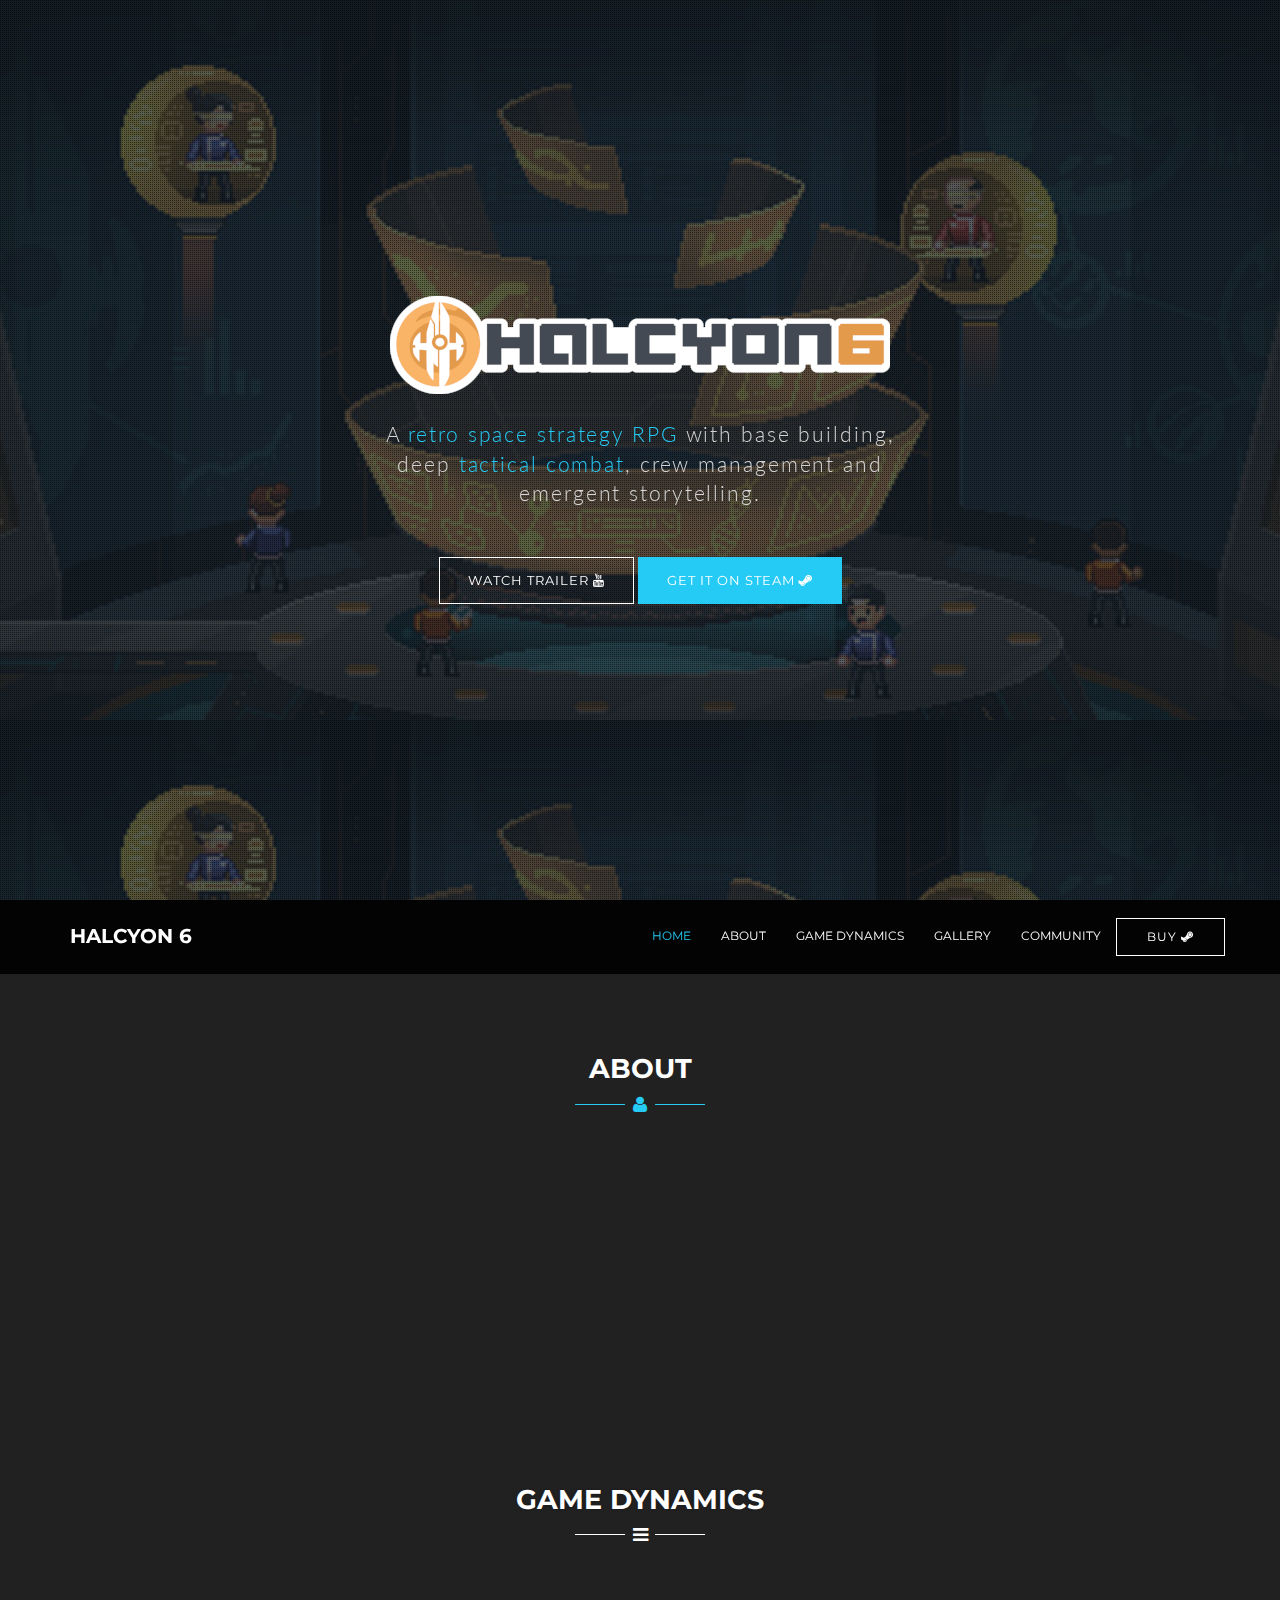
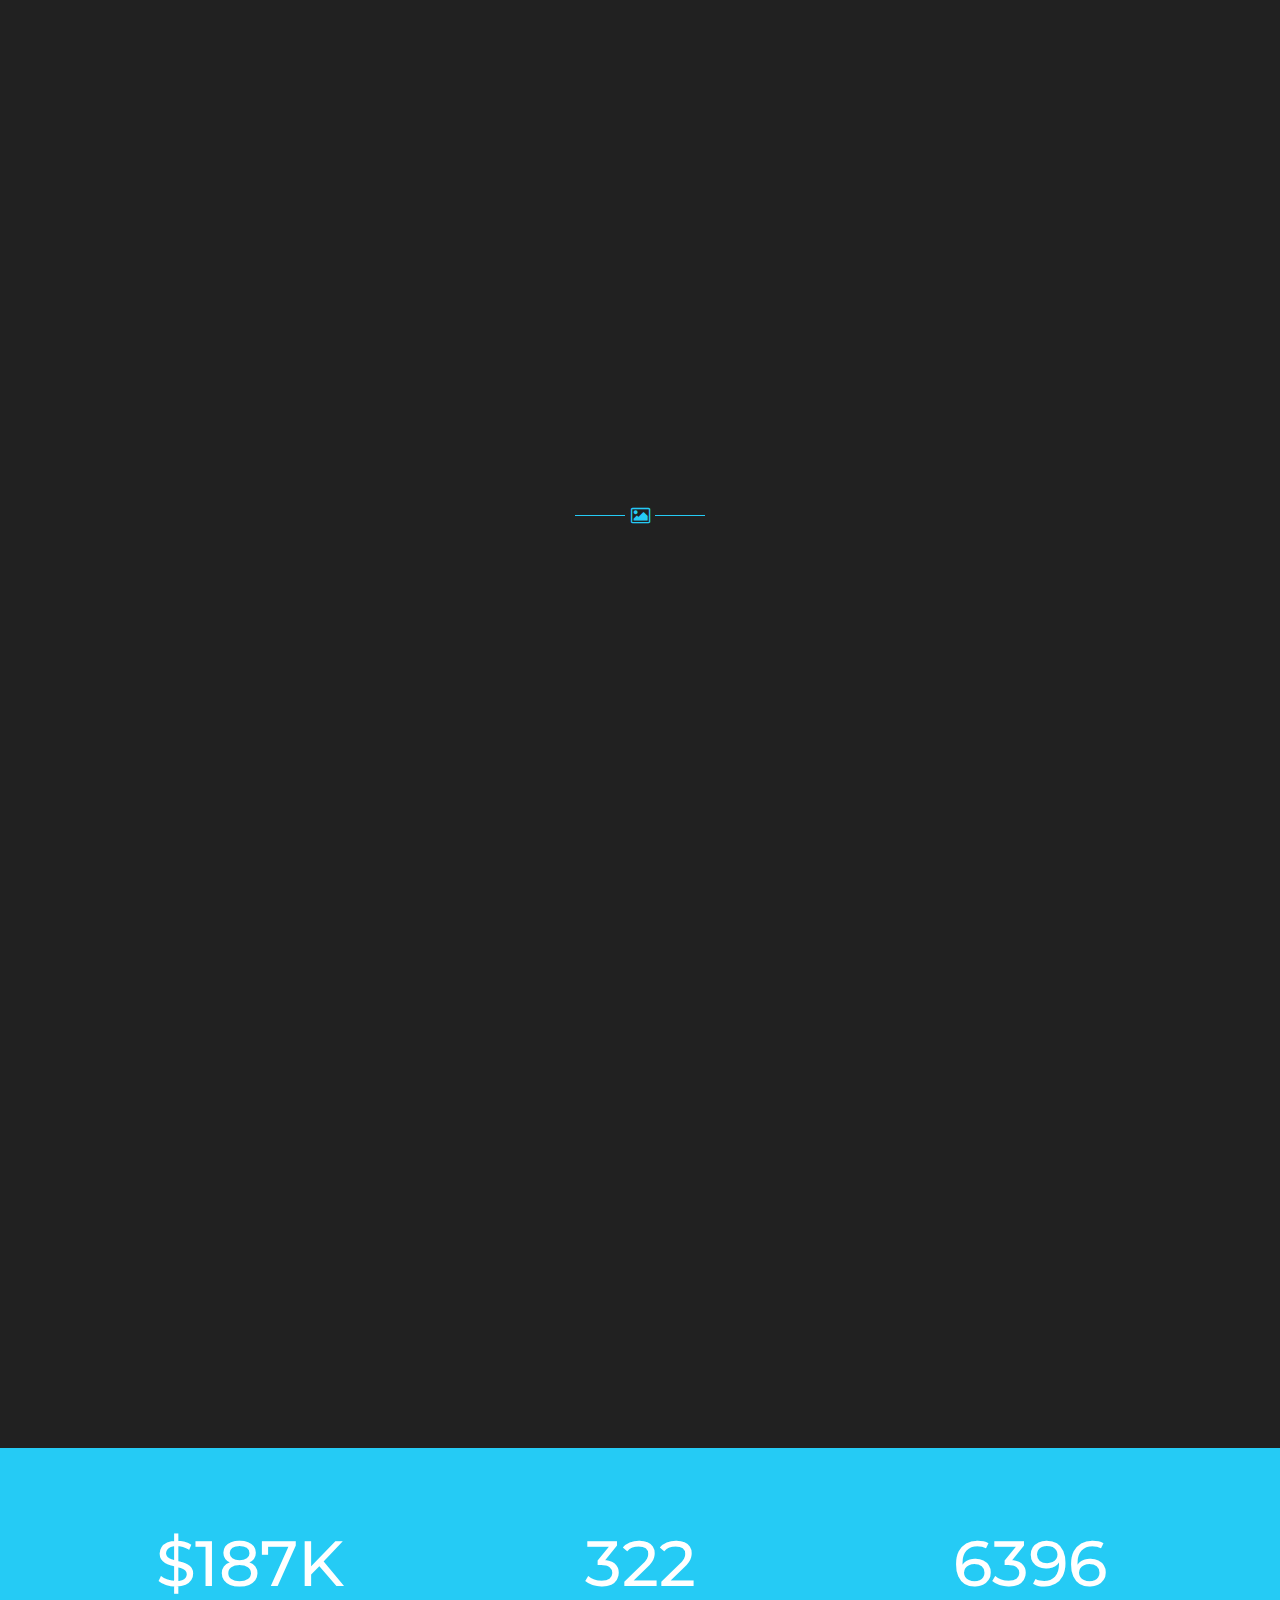
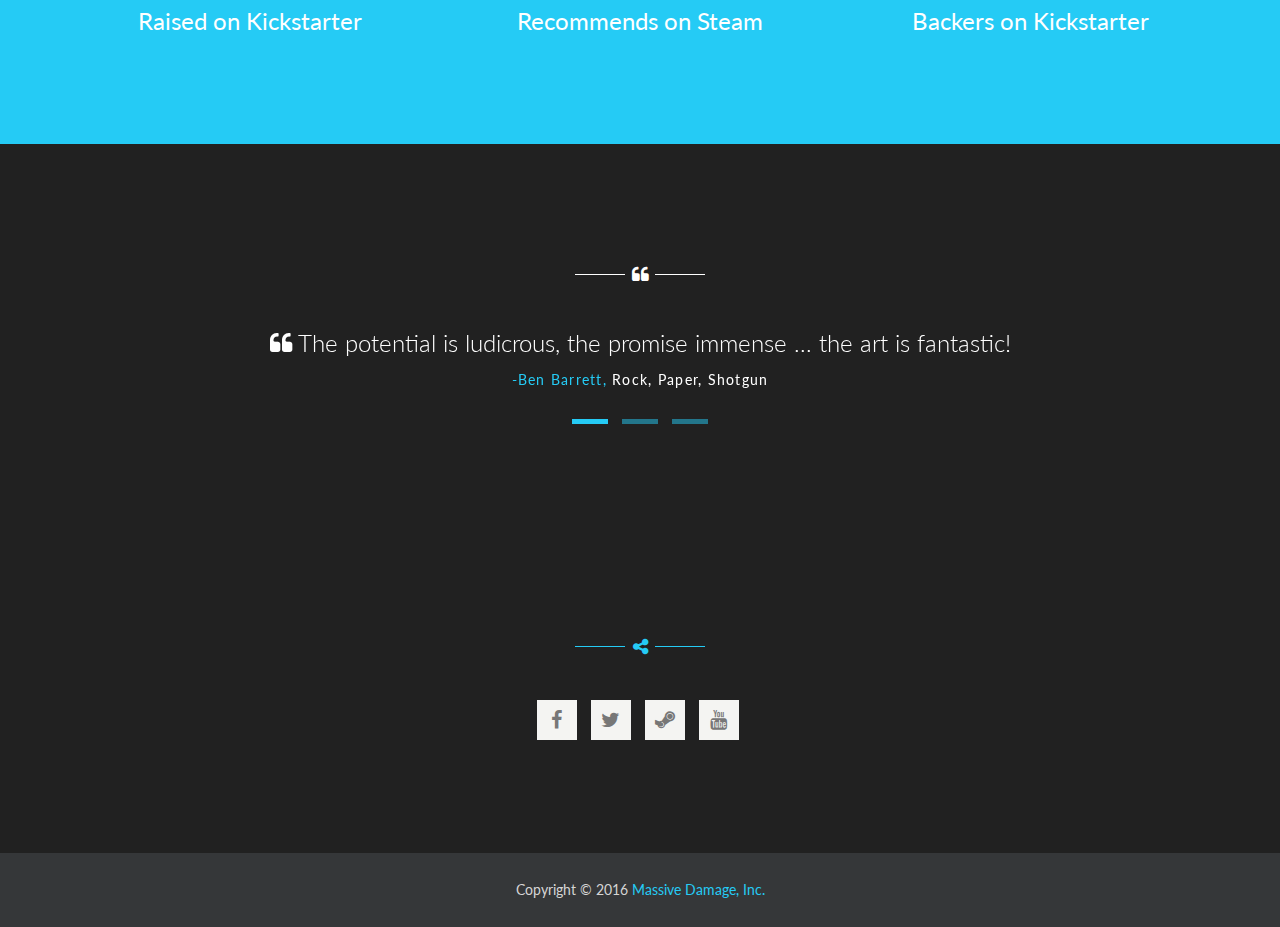
==== commit a0e2ec2b: "Added Background Images" ====
--- a/index.html
+++ b/index.html
@@ -223,7 +223,7 @@
                 <div class="row">
                     <div class="col-md-12">
                         <ul class="portfolio-filters text-center">
-                            <li class="filter active" data-filter="all">all</li>
+                            <li class="filter active" data-filter="all">Show All</li>
                             <li class="filter" data-filter="gameplay">gameplay</li>
                             <li class="filter" data-filter="artwork">artwork</li>
                             
@@ -406,12 +406,6 @@
 
             </div>
         </section><!--testimonials-->
-        <div class="cta-3">
-            <div class="container text-center">
-                <h3 class=" wow animated fadeInUp"  data-wow-duration="700ms" data-wow-delay="100ms">Dive into Halcyon 6 today!</h3>
-                <p class=" wow animated fadeInDown"  data-wow-duration="700ms" data-wow-delay="200ms"><a href="http://store.steampowered.com/app/371200" target="_blank" class="btn btn-lg btn-border-white wow animated slideInLeft steamcta"  data-wow-duration="700ms" data-wow-delay="100ms">Get it on Steam <i class="fa fa-steam"></i></a></p>
-            </div>
-        </div><!--cta-3-->
         
         <section id="community" class="section-padding">
             <div class="container">
@@ -500,7 +494,7 @@
         <script>
             $('.steamcta').magnificPopup({
               items: {
-                     src: 'http://www.youtube.com/watch?v=7eo8XpT4CmM'
+                     src: 'https://www.youtube.com/watch?v=SyY6ApB31j4'
                  },
               type: 'iframe',
               iframe: {
--- a/css/custom.css
+++ b/css/custom.css
@@ -38,5 +38,20 @@
 }
 
 .modal-content {
-	
+
+}
+
+.cta-3 {
+	background-color: #222;
+}
+
+.fun-facts {
+	background:none;
+	background-color: #25CBF5;
+}
+
+.testimonials {
+	background-size: 100%;
+	background-repeat: no-repeat;
+	background-position: center top;
 }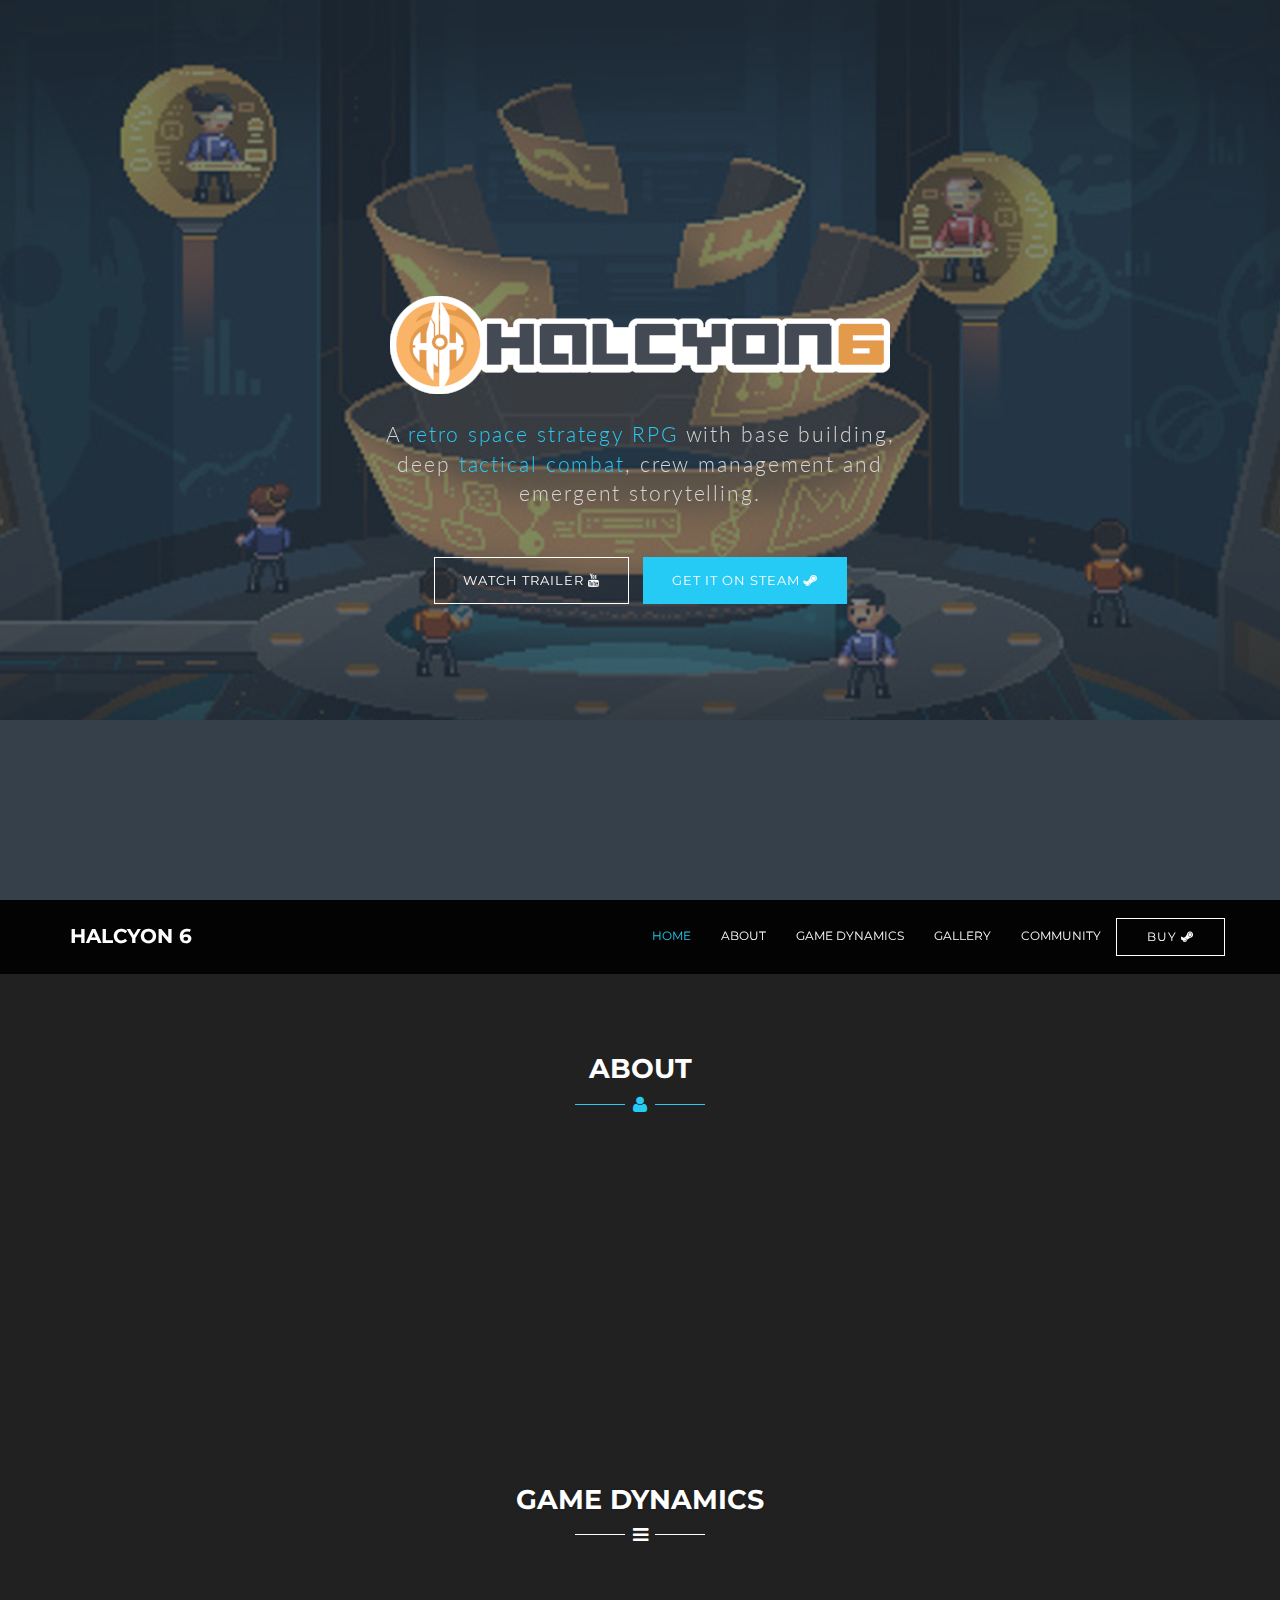
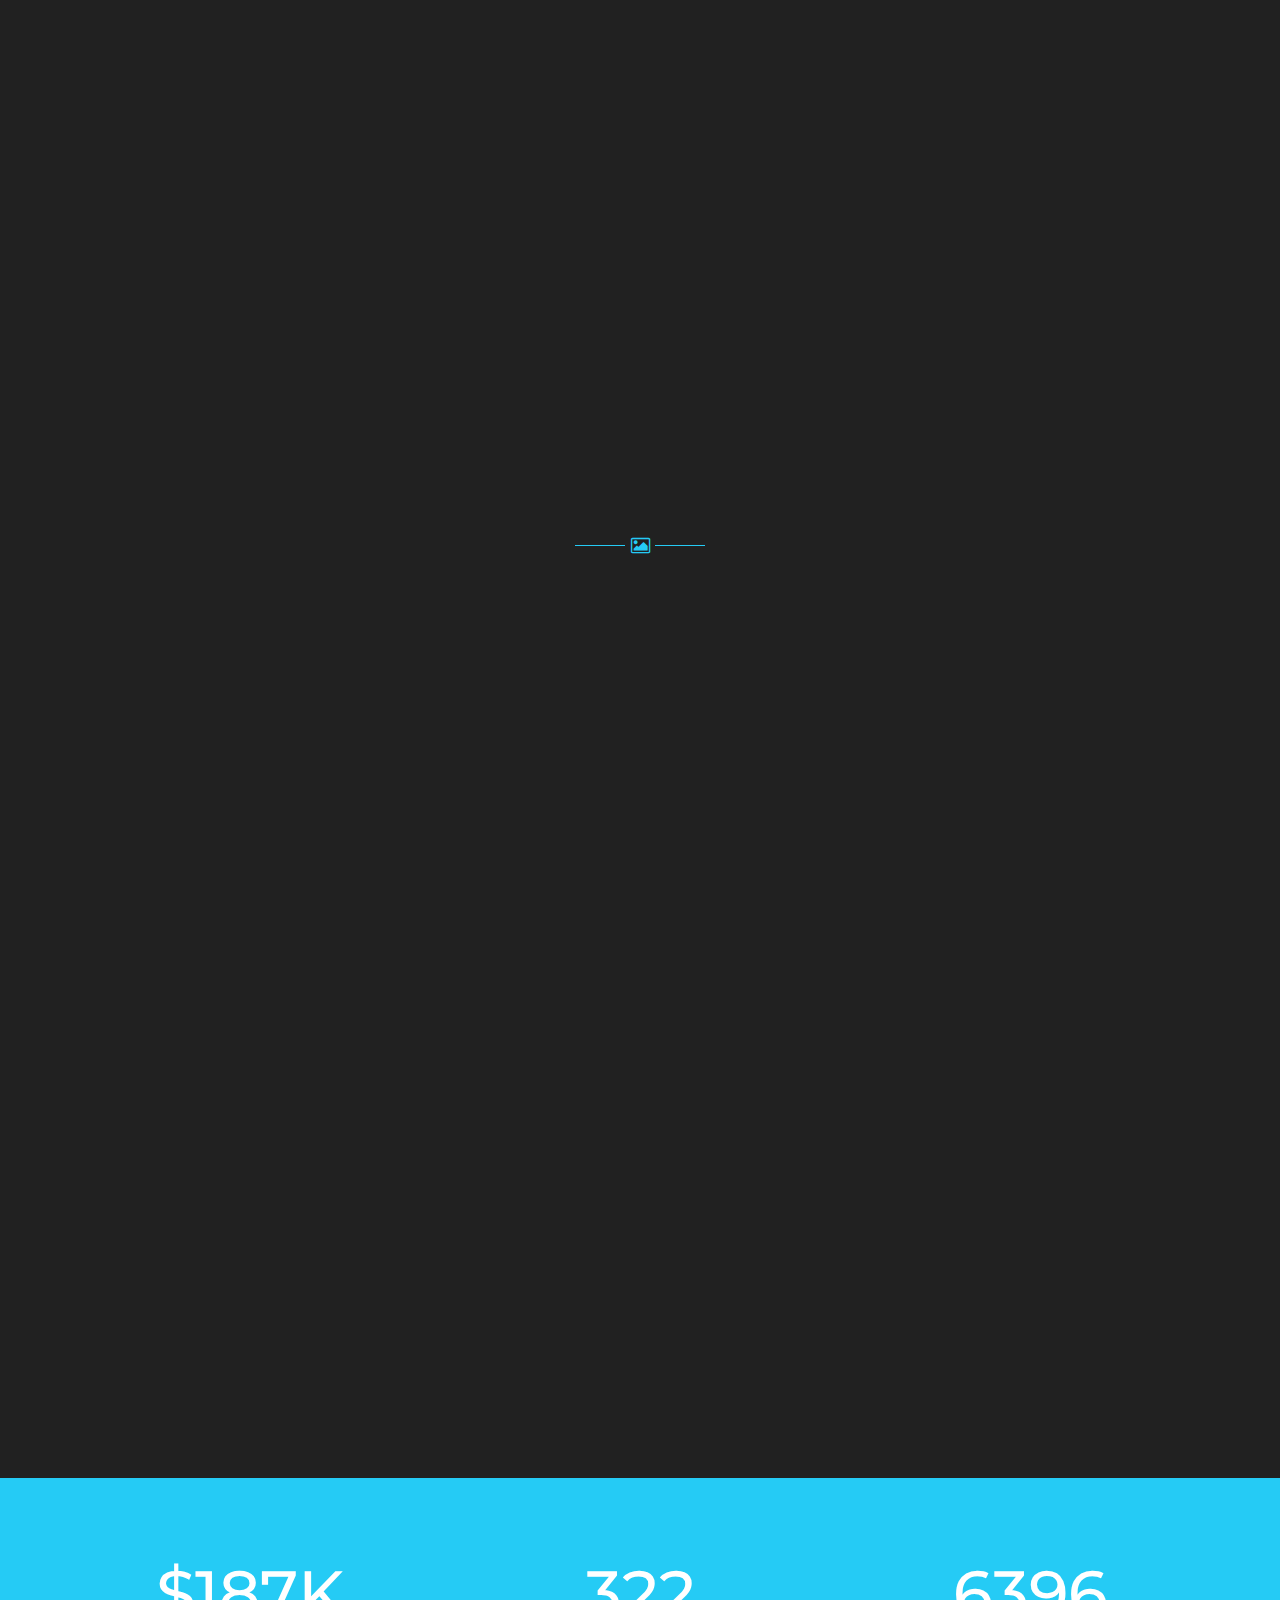
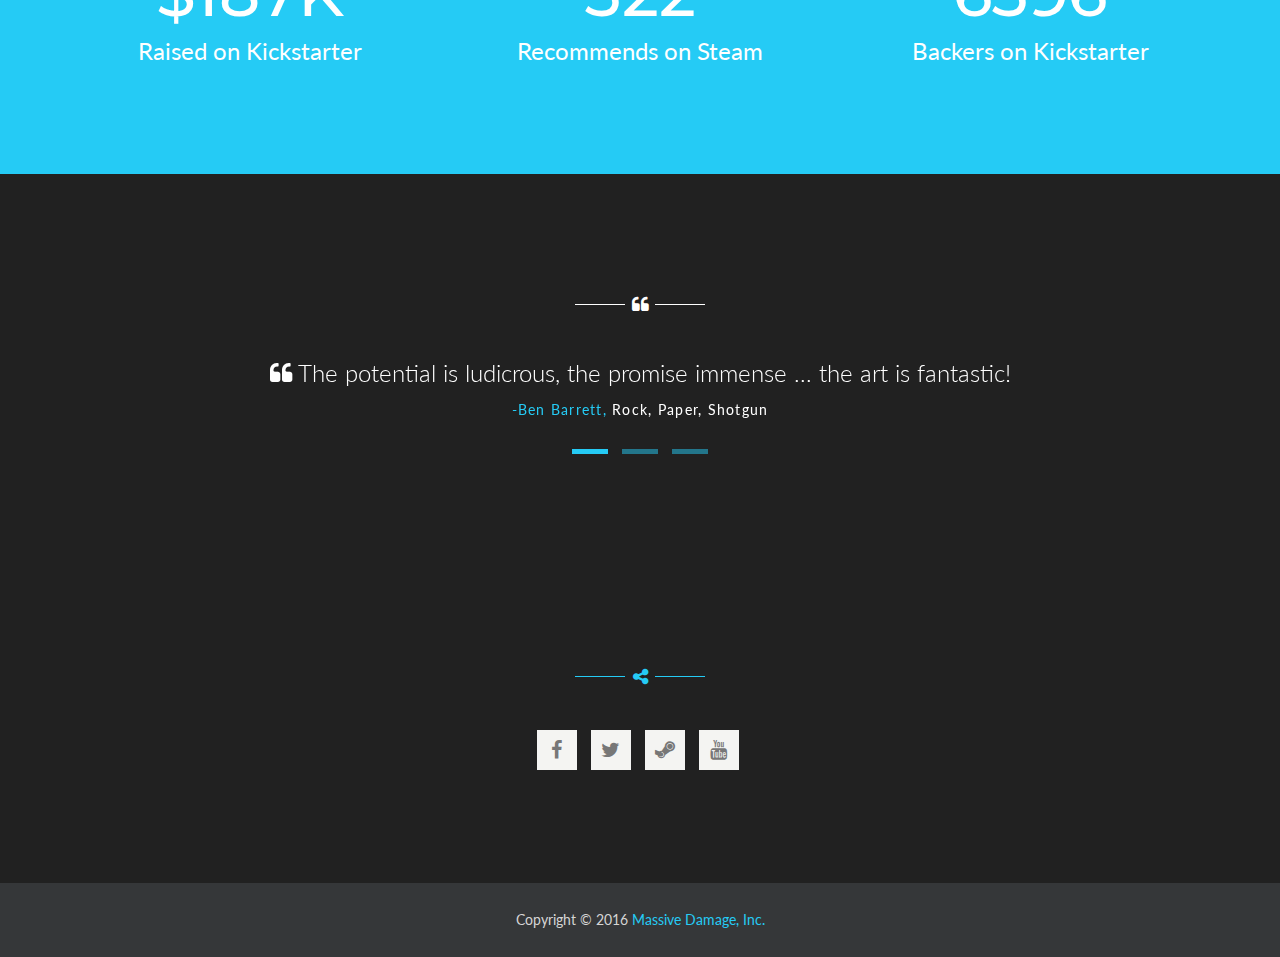
==== commit 64dcde7a: "Added Favicons + Removed Unnecessary Files + Added Background Img (Game Dynamics)" ====
--- a/index.html
+++ b/index.html
@@ -1,3 +1,4 @@
+<!-- Website by Iskender Piyale-Sheard (http://www.izzydoesizzy.com) -->
 
 <!DOCTYPE html>
 <html lang="en">
@@ -29,6 +30,24 @@
         <link href="css/owl.theme.css" rel="stylesheet" type="text/css" media="screen">
         <!--popups css-->
         <link href="css/magnific-popup.css" rel="stylesheet" type="text/css">
+
+        <link rel="apple-touch-icon" sizes="57x57" href="favicon/apple-icon-57x57.png">
+        <link rel="apple-touch-icon" sizes="60x60" href="favicon/apple-icon-60x60.png">
+        <link rel="apple-touch-icon" sizes="72x72" href="favicon/apple-icon-72x72.png">
+        <link rel="apple-touch-icon" sizes="76x76" href="favicon/apple-icon-76x76.png">
+        <link rel="apple-touch-icon" sizes="114x114" href="favicon/apple-icon-114x114.png">
+        <link rel="apple-touch-icon" sizes="120x120" href="favicon/apple-icon-120x120.png">
+        <link rel="apple-touch-icon" sizes="144x144" href="favicon/apple-icon-144x144.png">
+        <link rel="apple-touch-icon" sizes="152x152" href="favicon/apple-icon-152x152.png">
+        <link rel="apple-touch-icon" sizes="180x180" href="favicon/apple-icon-180x180.png">
+        <link rel="icon" type="image/png" sizes="192x192"  href="favicon/android-icon-192x192.png">
+        <link rel="icon" type="image/png" sizes="32x32" href="favicon/favicon-32x32.png">
+        <link rel="icon" type="image/png" sizes="96x96" href="favicon/favicon-96x96.png">
+        <link rel="icon" type="image/png" sizes="16x16" href="favicon/favicon-16x16.png">
+        <link rel="manifest" href="favicon/manifest.json">
+        <meta name="msapplication-TileColor" content="#ffffff">
+        <meta name="msapplication-TileImage" content="/ms-icon-144x144.png">
+        <meta name="theme-color" content="#ffffff">
         <!-- HTML5 Shim and Respond.js IE8 support of HTML5 elements and media queries -->
         <!-- WARNING: Respond.js doesn't work if you view the page via file:// -->
         <!--[if lt IE 9]>
@@ -58,7 +77,7 @@
                         </div><!--center heading-->
                     
                     <a target="_blank" class="btn btn-lg btn-border-white wow animated slideInLeft steamcta" data-toggle="modal" data-target="#myModal" data-wow-duration="700ms" data-wow-delay="100ms">Watch Trailer <i class="fa fa-youtube"></i></a>
-
+                    
                     <a href="http://store.steampowered.com/app/371200" target="_blank" class="btn btn-lg btn-border-white wow animated slideInLeft steamcta steambuybutton"  data-wow-duration="700ms" data-wow-delay="100ms">Get it on Steam <i class="fa fa-steam"></i></a>
                     
                     
@@ -119,7 +138,7 @@
         
         
         
-        <section id="highlights" class="section-padding parallax bg-heading" data-stellar-background-ratio="0.5">
+        <section id="gamedynamics" class="section-padding parallax bg-heading" data-stellar-background-ratio="0.5">
             <div class="container">
                 <div class="row">
                     <div class="col-md-12">
@@ -219,7 +238,7 @@
                 
                 <div class="divided-50"></div>
                 
-            <div class="container  wow animated fadeInUp"  data-wow-duration="700ms" data-wow-delay="200ms">
+            <div class="container wow animated fadeInUp"  data-wow-duration="700ms" data-wow-delay="200ms">
                 <div class="row">
                     <div class="col-md-12">
                         <ul class="portfolio-filters text-center">
--- a/css/custom.css
+++ b/css/custom.css
@@ -1,3 +1,9 @@
+/* 
+Author: Iskender Piyale-Sheard
+Website: http://www.izzydoesizzy.com;
+Last Modified: September 8, 2016;
+*/
+
 .logo-middle {
 	margin: 0 auto;
 }
@@ -9,6 +15,8 @@
 
 .steamcta {
     margin-top: 30px;
+    margin-left: 5px;
+    margin-right: 5px;
 }
 
 a.btn.btn-lg.btn-border-white.buybutton {
@@ -51,7 +59,42 @@
 }
 
 .testimonials {
+    background:url(../img/showcase-3.jpg);
+    padding: 80px 0;
 	background-size: 100%;
 	background-repeat: no-repeat;
 	background-position: center top;
+}
+
+#gamedynamics {
+    background:url(../img/showcase-6.jpg);
+    padding: 80px 0;
+	background-size: 100%;
+	background-repeat: no-repeat;
+	background-position: center top;
+}
+
+#home {
+	background-repeat: no-repeat;
+}
+
+@media(max-width:420px){
+	#home {
+		background:url("img/gallery/gameplay2.jpg");
+		background-repeat: no-repeat;
+		background-size: cover;
+	    height: 100vh; 
+	}
+
+	section#highlights {
+    text-align: center;
+	}
+
+	.testimonials {
+		background-repeat: no-repeat;
+		background-size: cover;
+	    height: 70vh; 
+	}
+
+
 }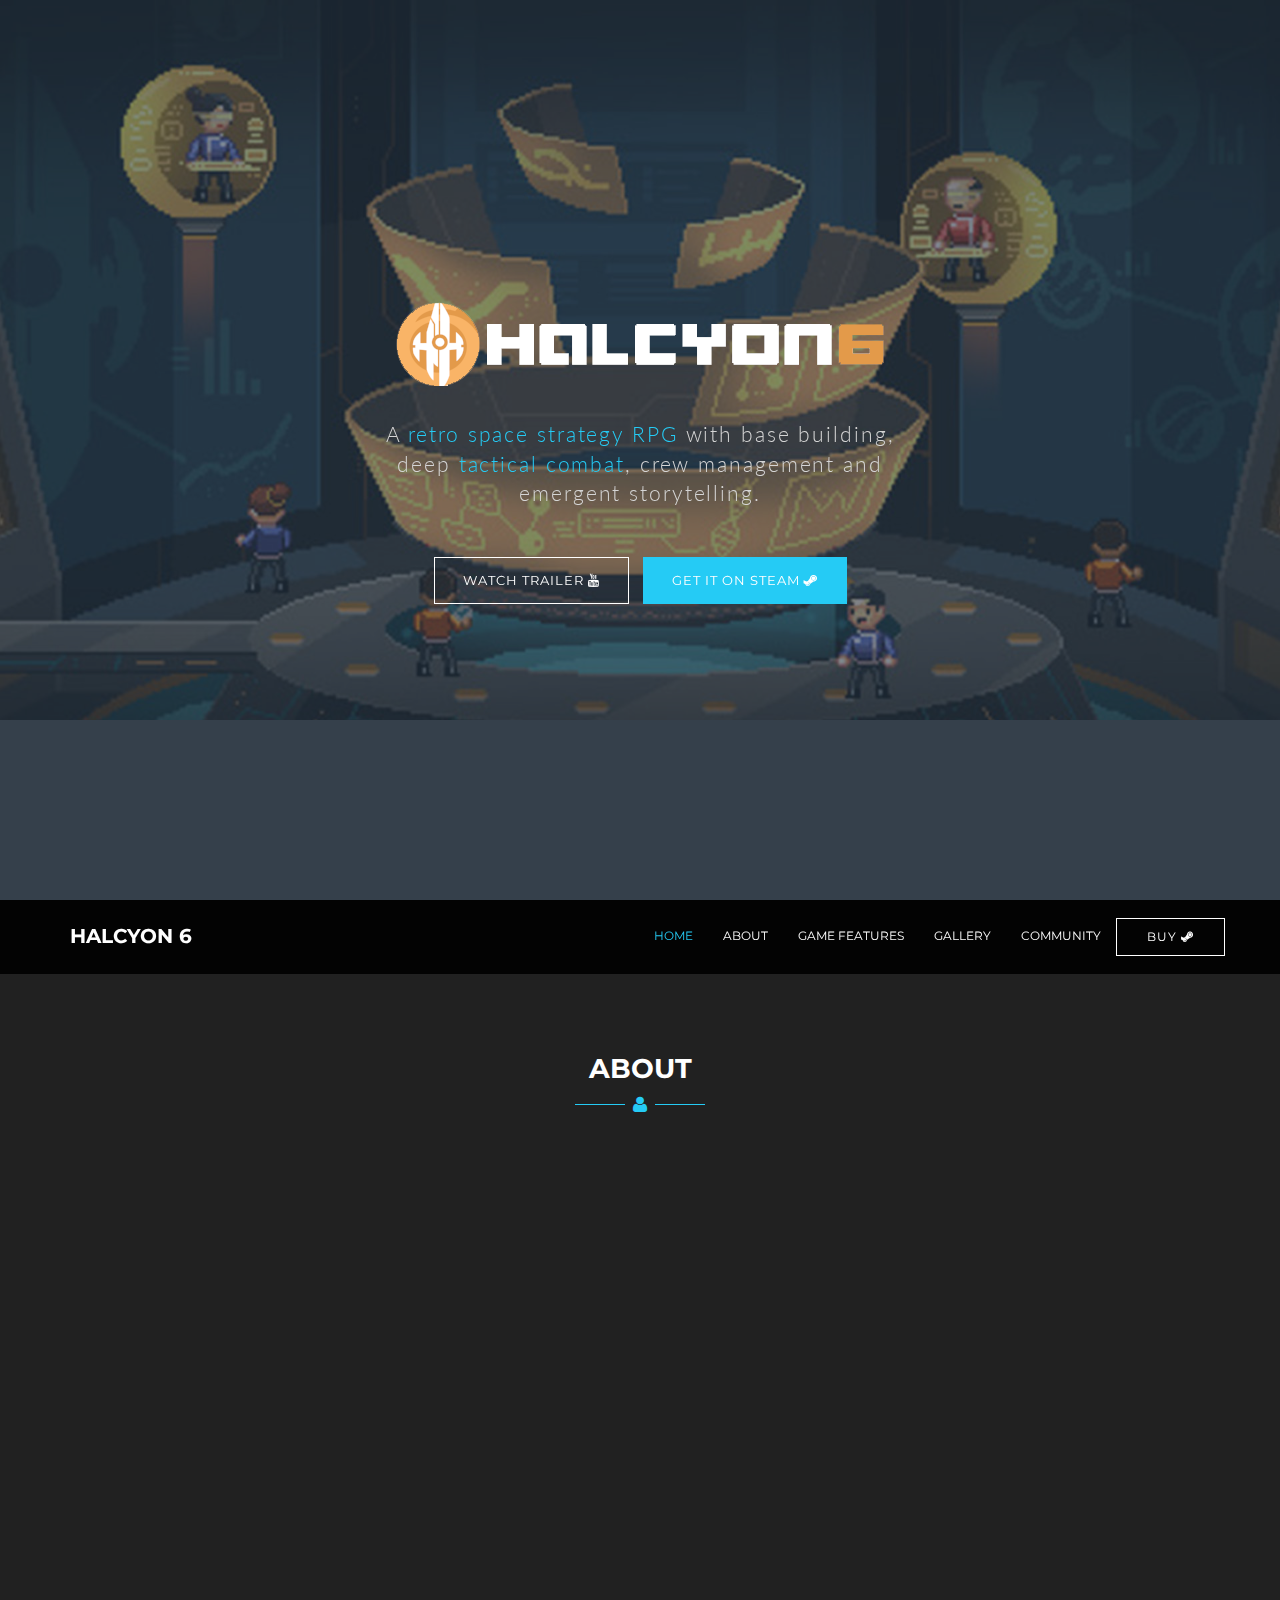
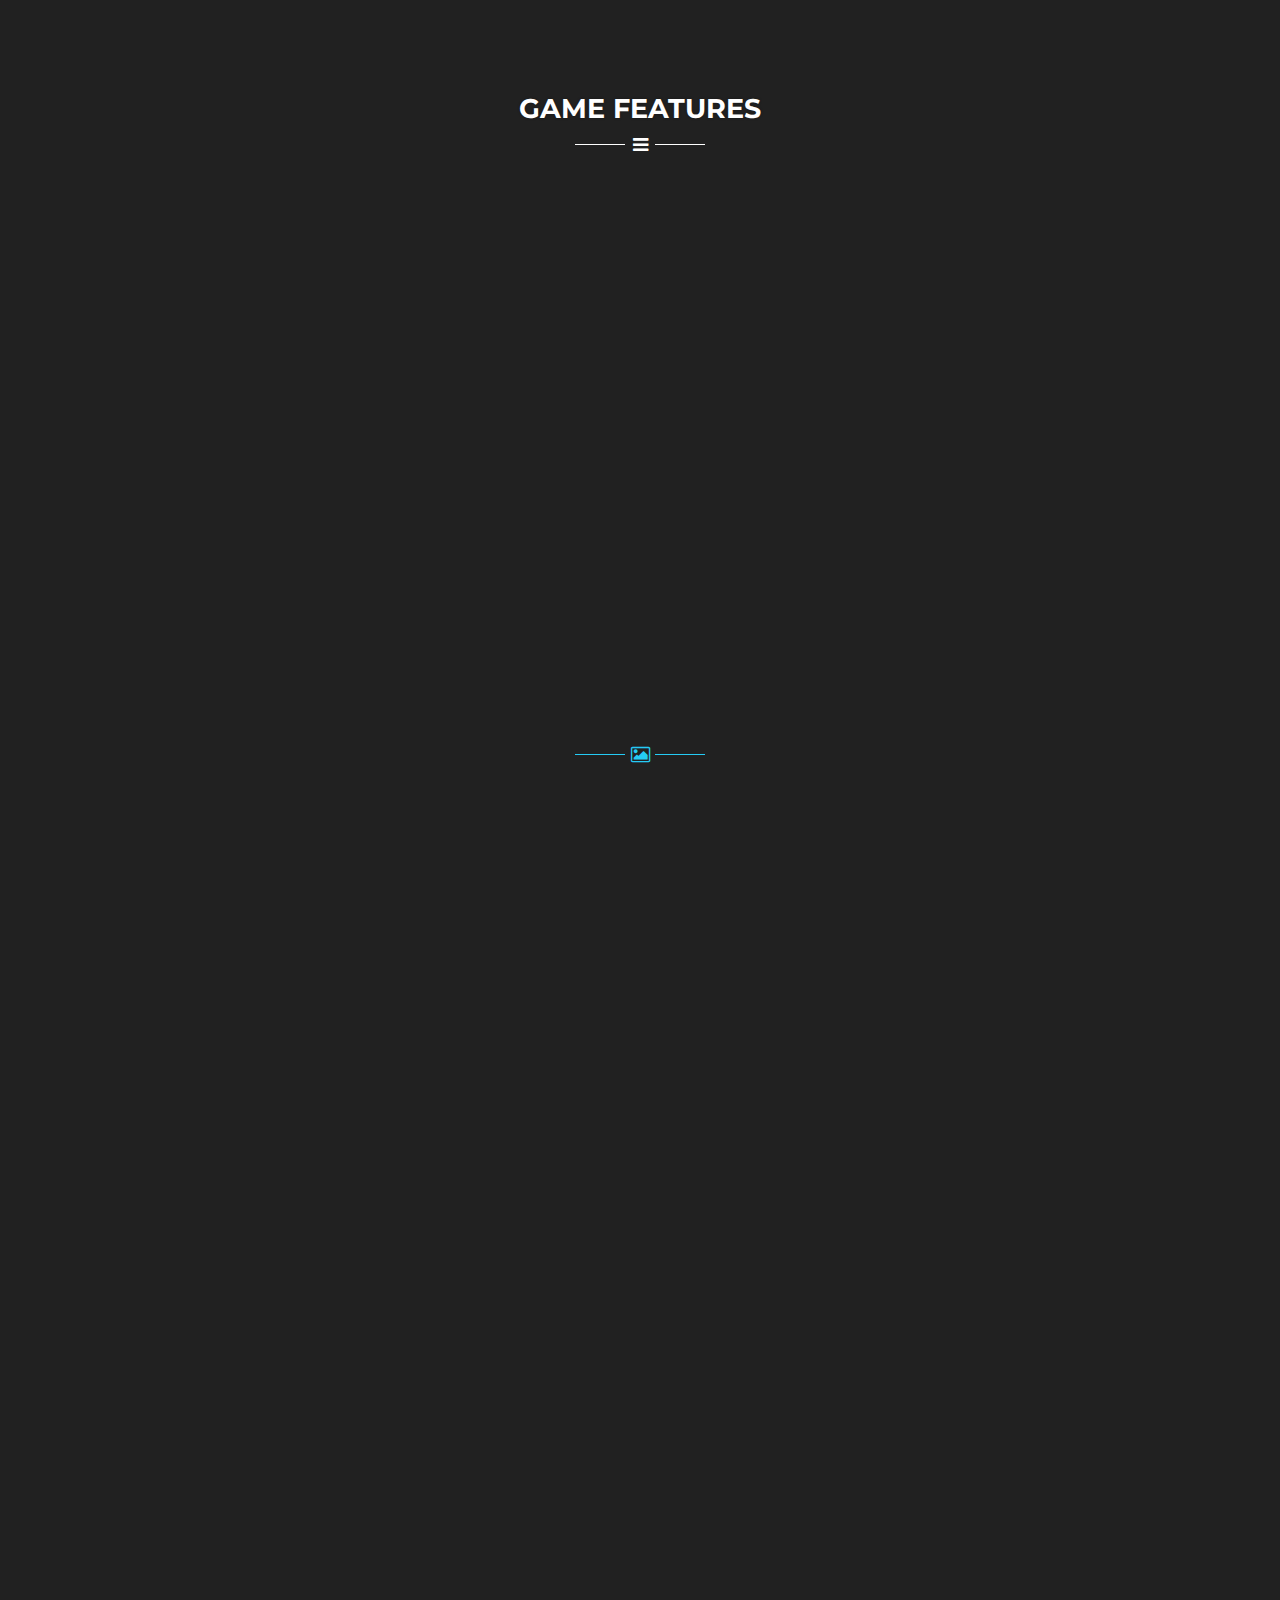
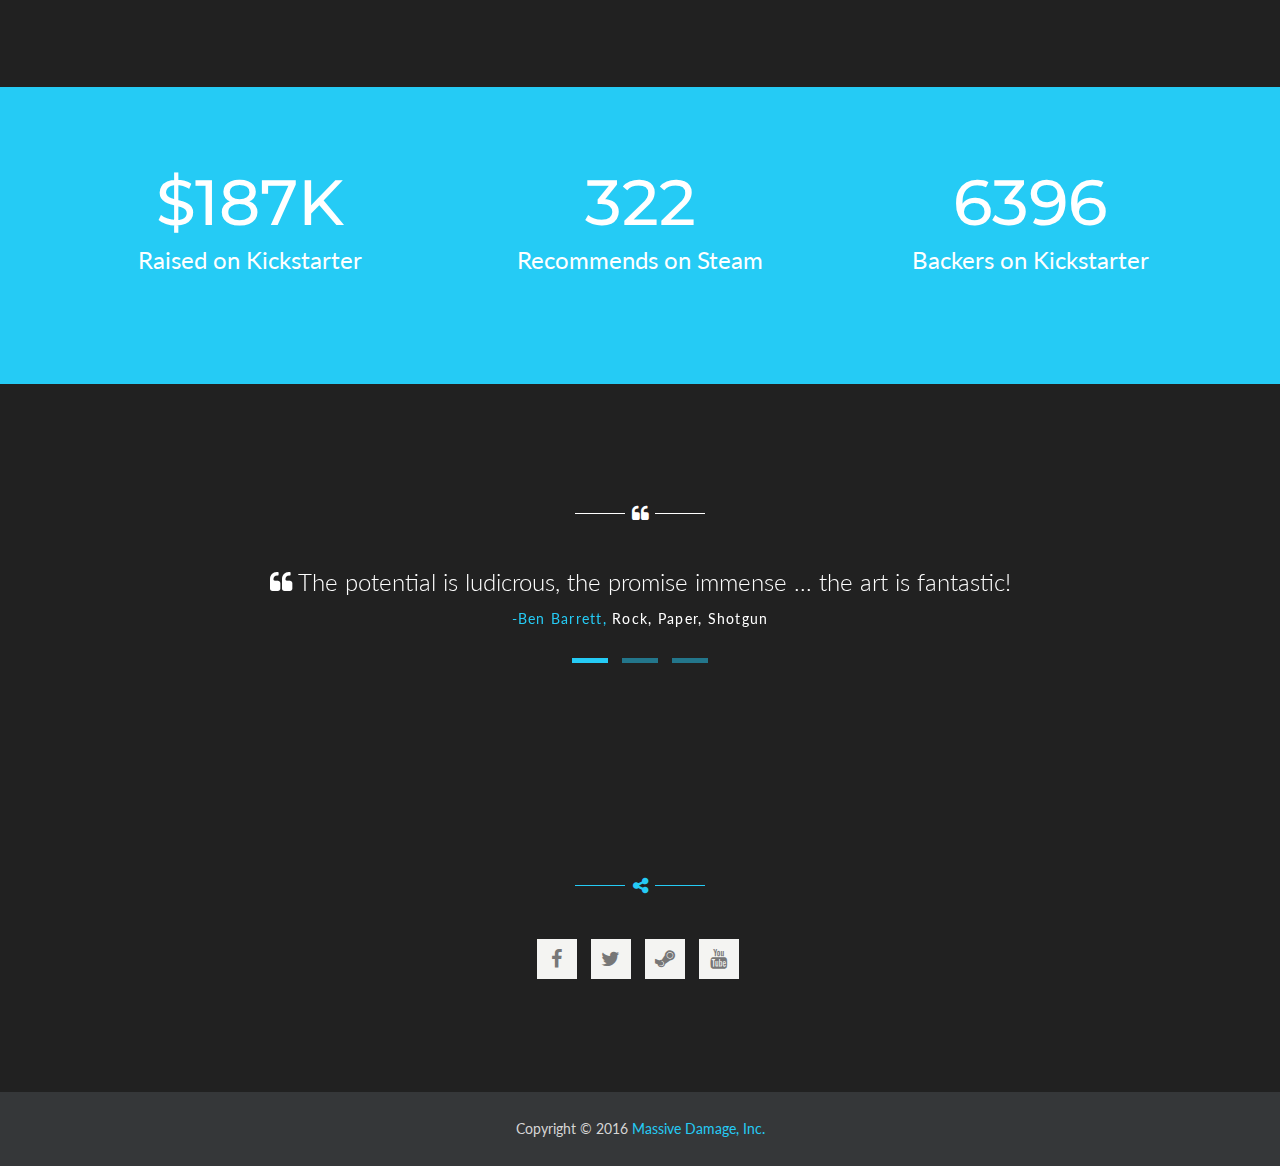
==== commit 51a6ee2b: "Updated Logo + OMDC Logo + "Game Features" Fixes" ====
--- a/index.html
+++ b/index.html
@@ -61,12 +61,12 @@
 
         <section id="home" data-stellar-background-ratio="0.5">
             <div class="parallax-overlay"></div> 
-            <a id="video" class="player" data-property="{videoURL:'https://www.youtube.com/watch?v=SyY6ApB31j4',containment:'#home', showControls:false, autoPlay:true, loop:true, mute:true, startAt:0, opacity:1, quality:'default'}"></a>
+            <a id="video" class="player" data-property="{videoURL:'https://www.youtube.com/watch?v=fouEqB7bBAs',containment:'#home', showControls:false, autoPlay:true, loop:true, mute:true, startAt:0, opacity:1, quality:'default'}"></a>
 
             <div class="home-content text-center">
                 <div class="container">
 
-                    <img src="img/halcyon6-logo.png" class="img-responsive logo-middle" alt="">
+                    <img src="img/halcyon6-logo2.png" class="img-responsive logo-middle" alt="">
                     
                         <div class="row">
                             <div class="col-md-6 col-md-offset-3">
@@ -78,7 +78,7 @@
                     
                     <a target="_blank" class="btn btn-lg btn-border-white wow animated slideInLeft steamcta" data-toggle="modal" data-target="#myModal" data-wow-duration="700ms" data-wow-delay="100ms">Watch Trailer <i class="fa fa-youtube"></i></a>
                     
-                    <a href="http://store.steampowered.com/app/371200" target="_blank" class="btn btn-lg btn-border-white wow animated slideInLeft steamcta steambuybutton"  data-wow-duration="700ms" data-wow-delay="100ms">Get it on Steam <i class="fa fa-steam"></i></a>
+                    <a href="http://store.steampowered.com/app/371200" target="_blank" class="btn btn-lg btn-border-white wow animated slideInLeft steamcta2 steambuybutton"  data-wow-duration="700ms" data-wow-delay="100ms">Get it on Steam <i class="fa fa-steam"></i></a>
                     
                     
                 </div>
@@ -101,7 +101,7 @@
                         <ul class="nav navbar-nav navbar-right scrollto">
                             <li><a href="#home">Home</a></li>
                             <li><a href="#about">About</a></li>
-                            <li><a href="#highlights">Game Dynamics</a></li>
+                            <li><a href="#gamedynamics">Game Features</a></li>
                             <li><a href="#gallery">Gallery</a></li>
                             <li><a href="#community">Community</a></li>
                             <li><a href="http://store.steampowered.com/app/371200" class="btn btn-lg btn-border-white buybutton" target="_blank">Buy <i class="fa fa-steam"></i></a></li>
@@ -127,6 +127,10 @@
                         <p class="lead margin-btm-30">
 
                             <p class="lead">Massive Damage, Inc's Halcyon 6: Starbase Commander™ is a retro sci-fi strategy RPG with a <span>unique blend of base building, exploration and deep tactical JRPG style combat system</span> with capital starships and their idiosyncratic officers, all captured in stunningly beautiful modernized pixel graphics.</p>
+
+                            <p class="lead">Made with the support of the <a href="http://www.omdc.on.ca/" target="_blank">Ontario Digital Media Corporation</a></p>
+
+                            <a href="http://www.omdc.on.ca/" target="_blank"><img class="logo-middle" height="150" width="auto" src="img/omdc-logo-white.png"></a>
                         </p>
                     </div>
                 </div>
@@ -143,7 +147,7 @@
                 <div class="row">
                     <div class="col-md-12">
                         <div class="center-heading text-center">
-                            <h2>Game Dynamics</h2>
+                            <h2>Game Features</h2>
                             <span class="icon"><i class="fa fa-bars"></i></span> 
                         </div><!--center heading-->
                     </div>
@@ -513,7 +517,7 @@
         <script>
             $('.steamcta').magnificPopup({
               items: {
-                     src: 'https://www.youtube.com/watch?v=SyY6ApB31j4'
+                     src: 'https://www.youtube.com/watch?v=fouEqB7bBAs'
                  },
               type: 'iframe',
               iframe: {
--- a/css/custom.css
+++ b/css/custom.css
@@ -14,6 +14,12 @@
 }
 
 .steamcta {
+    margin-top: 30px;
+    margin-left: 5px;
+    margin-right: 5px;
+}
+
+.steamcta2 {
     margin-top: 30px;
     margin-left: 5px;
     margin-right: 5px;
@@ -86,8 +92,11 @@
 	    height: 100vh; 
 	}
 
-	section#highlights {
+	section#gamedynamics {
     text-align: center;
+    background-repeat: repeat;
+	background-size: cover;
+	height: auto; 
 	}
 
 	.testimonials {
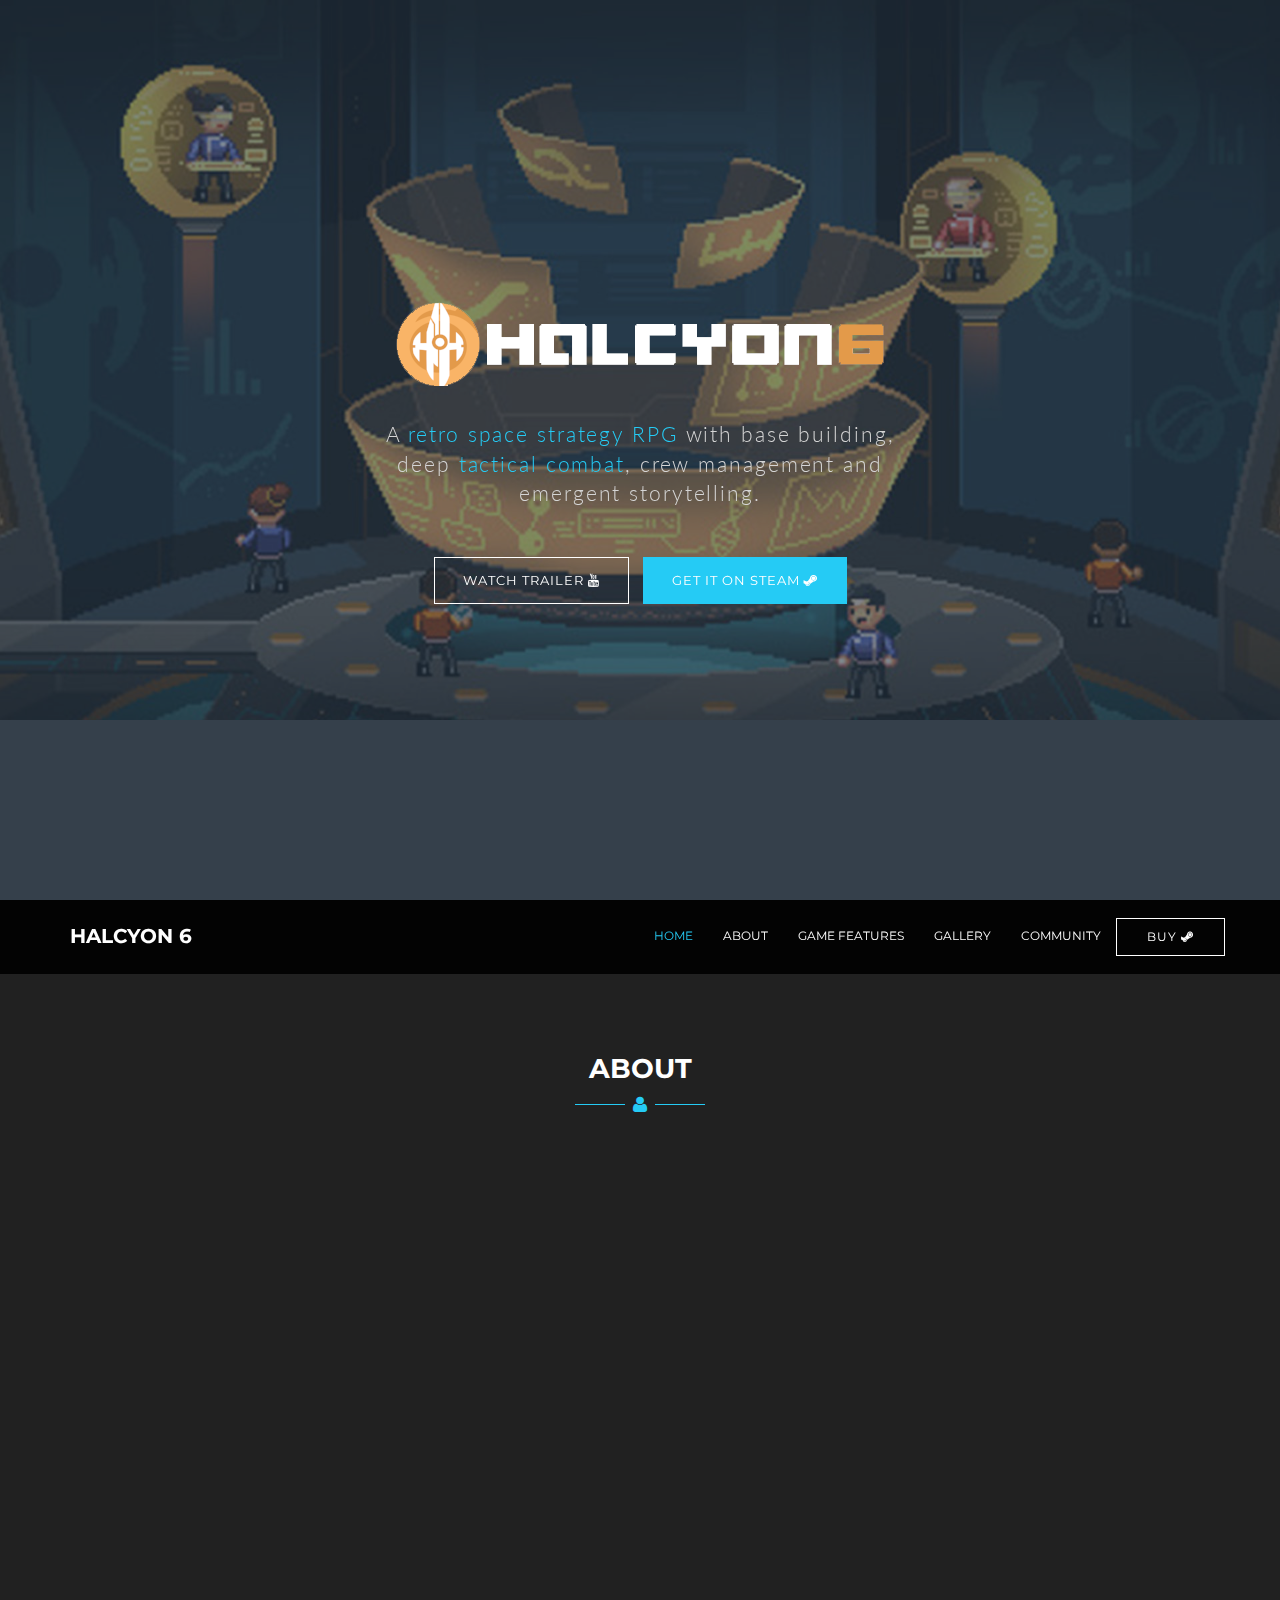
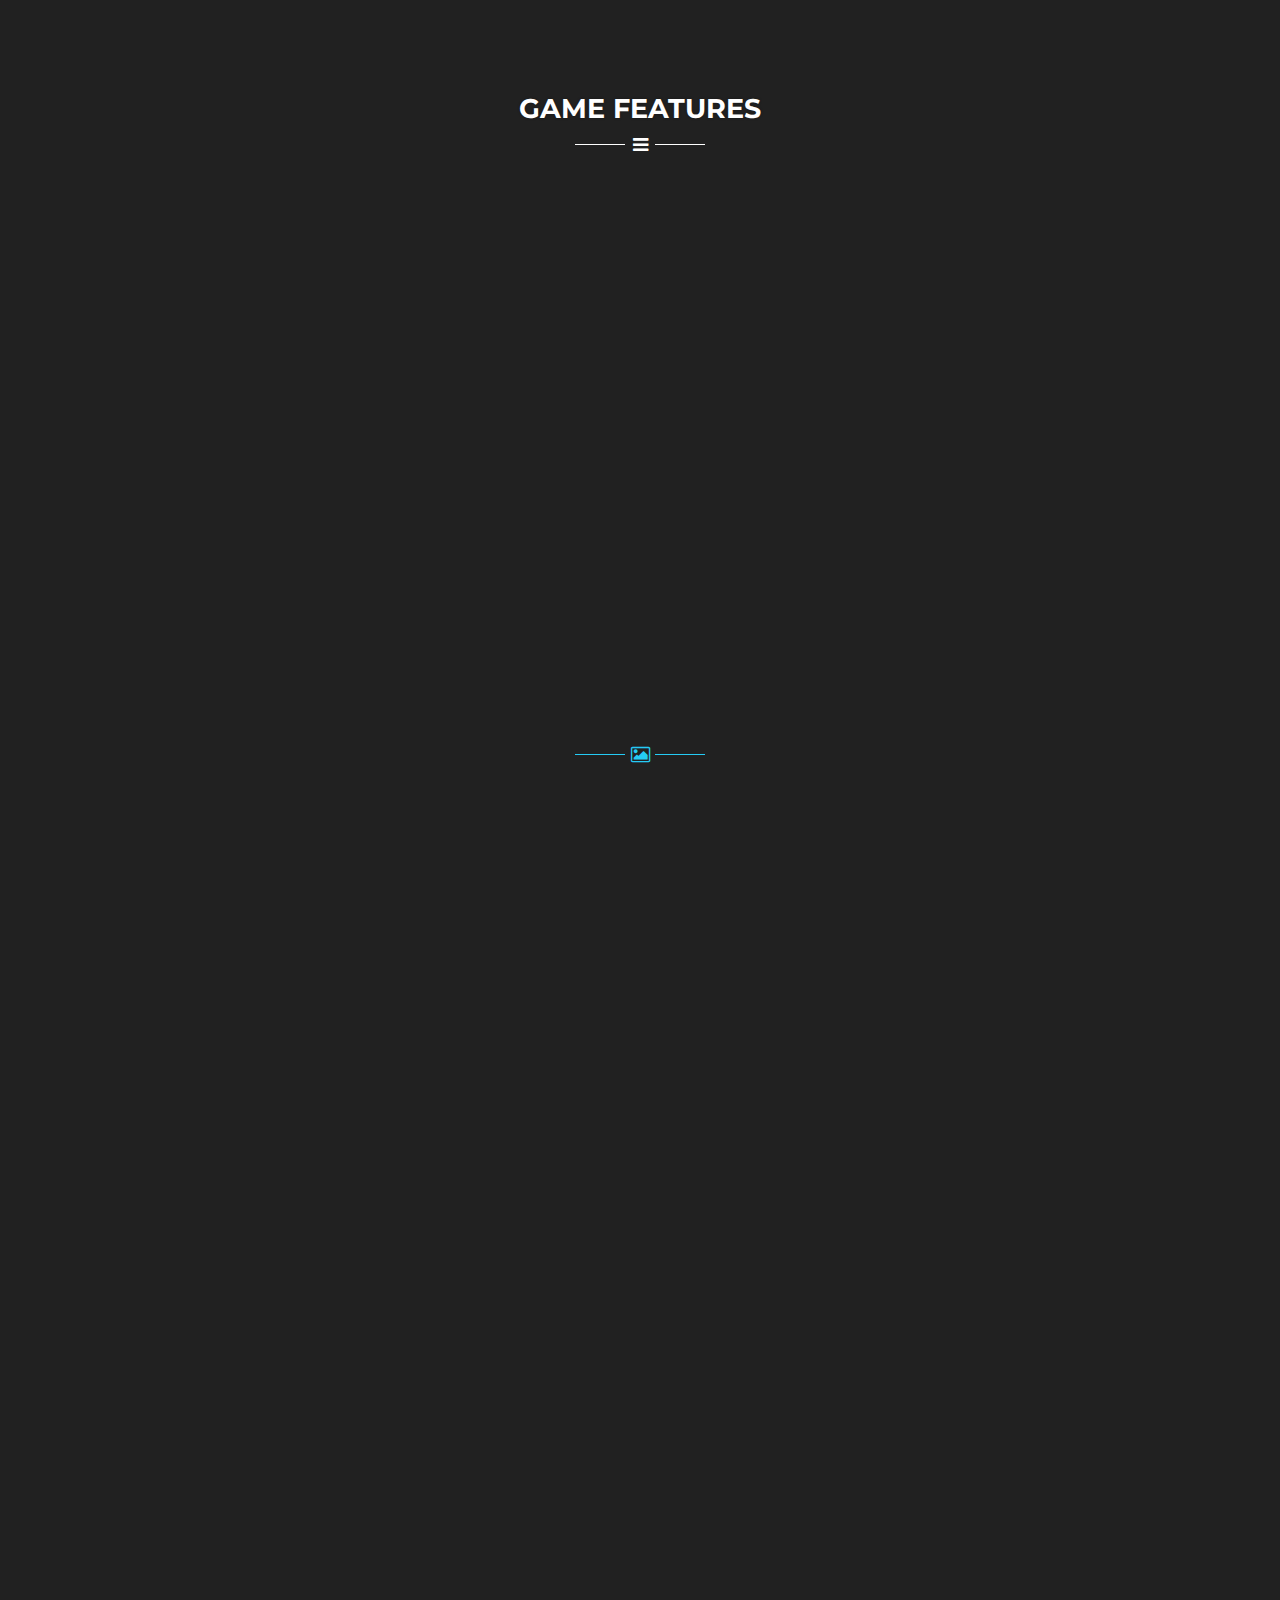
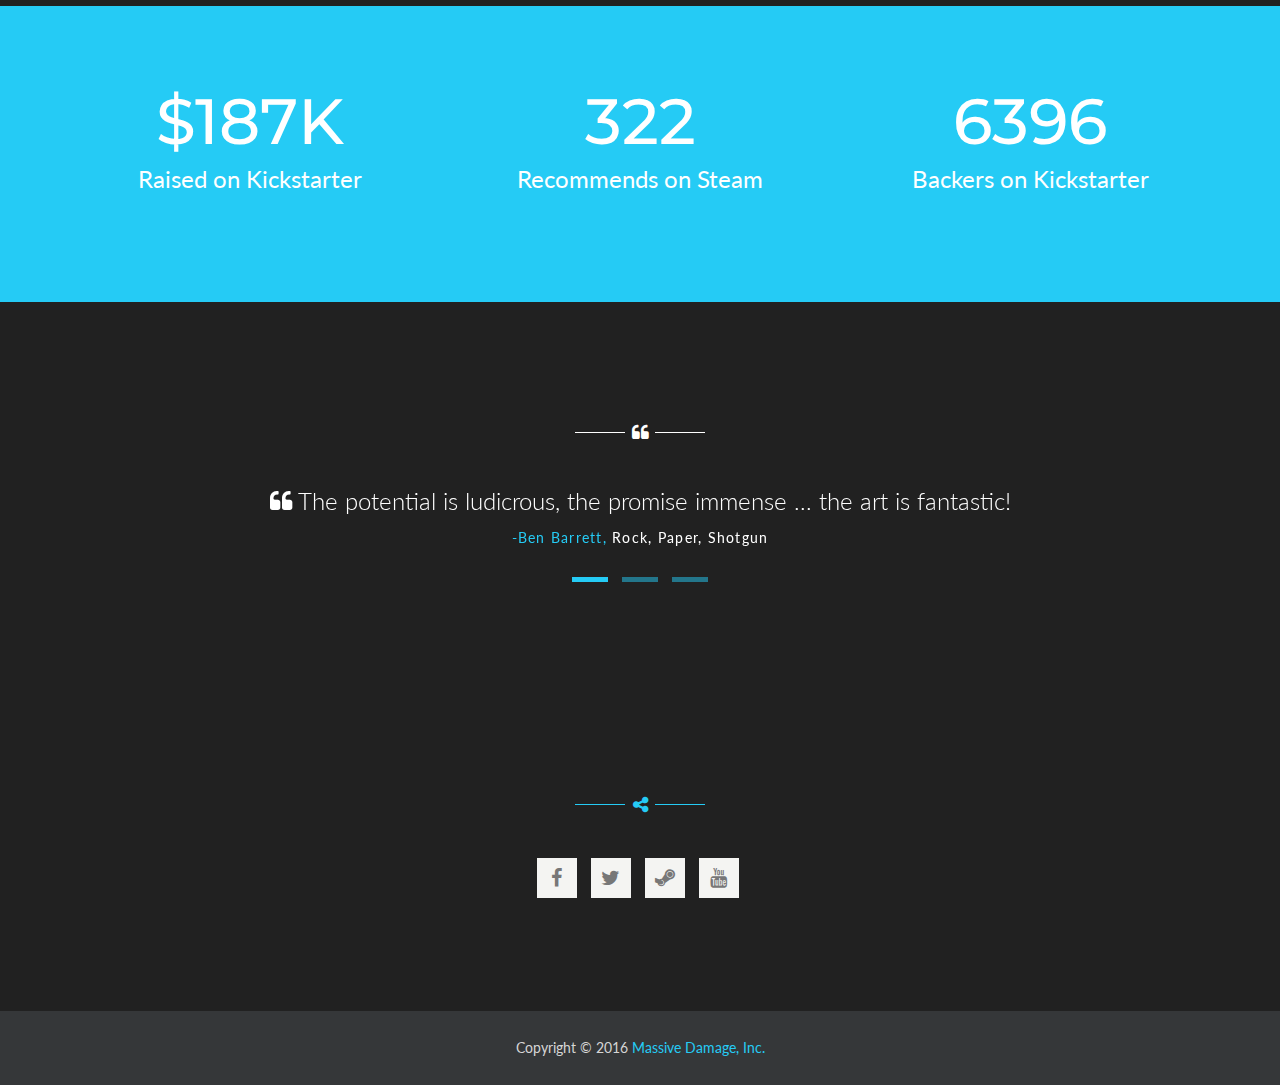
==== commit 54ab7b53: "Modified Images" ====
--- a/index.html
+++ b/index.html
@@ -245,19 +245,14 @@
             <div class="container wow animated fadeInUp"  data-wow-duration="700ms" data-wow-delay="200ms">
                 <div class="row">
                     <div class="col-md-12">
-                        <ul class="portfolio-filters text-center">
-                            <li class="filter active" data-filter="all">Show All</li>
-                            <li class="filter" data-filter="gameplay">gameplay</li>
-                            <li class="filter" data-filter="artwork">artwork</li>
-                            
-                        </ul><!--.portfolio-filter nav-->
+                        
 
                         <div id="grid" class="row" style="       ">
                             <div class="mix col-sm-4 artwork margin-btm-30">
                                 <div class="item-img-wrap ">
-                                    <img src="img/gallery/artwork1.jpg" class="img-responsive" alt="workimg">
-                                    <div class="item-img-overlay">
-                                        <a href="img/gallery/artwork1.jpg" class="show-image">
+                                    <img src="img/gallery/gameplay1.jpg" class="img-responsive" alt="workimg">
+                                    <div class="item-img-overlay">
+                                        <a href="img/gallery/gameplay1.jpg" class="show-image">
                                             <span></span>
                                         </a>
                                     </div>
@@ -267,9 +262,9 @@
                             </div><!--work item-->
                             <div class="mix  col-sm-4 gameplay margin-btm-30">
                                 <div class="item-img-wrap ">
-                                    <img src="img/gallery/gameplay2.jpg" class="img-responsive" alt="workimg">
-                                    <div class="item-img-overlay">
-                                        <a href="img/gallery/gameplay2.jpg" class="show-image">
+                                    <img src="img/gallery/artwork3.jpg" class="img-responsive" alt="workimg">
+                                    <div class="item-img-overlay">
+                                        <a href="img/gallery/artwork3.jpg" class="show-image">
                                             <span></span>
                                         </a>
                                     </div>
@@ -289,70 +284,70 @@
                                 
 
                             </div><!--work item-->
+                            <div class="mix col-sm-4 gameplay margin-btm-30">
+                                <div class="item-img-wrap ">
+                                    <img src="img/gallery/gameplay4.jpg" class="img-responsive" alt="workimg">
+                                    <div class="item-img-overlay">
+                                        <a href="img/gallery/gameplay4.jpg" class="show-image">
+                                            <span></span>
+                                        </a>
+                                    </div>
+                                </div> <!--item img wrap-->
+                                
+
+                            </div><!--work item-->
+                            <div class="mix col-sm-4 gameplay margin-btm-30">
+                                <div class="item-img-wrap ">
+                                    <img src="img/gallery/gameplay5.jpg" class="img-responsive" alt="workimg">
+                                    <div class="item-img-overlay">
+                                        <a href="img/gallery/gameplay5.jpg" class="show-image">
+                                            <span></span>
+                                        </a>
+                                    </div>
+                                </div> <!--item img wrap-->
+
+                                
+                            </div><!--work item-->
                             <div class="mix col-sm-4 artwork margin-btm-30">
                                 <div class="item-img-wrap ">
+                                    <img src="img/gallery/gameplay6.jpg" class="img-responsive" alt="workimg">
+                                    <div class="item-img-overlay">
+                                        <a href="img/gallery/gameplay6.jpg" class="show-image">
+                                            <span></span>
+                                        </a>
+                                    </div>
+                                </div> <!--item img wrap-->
+                                
+
+                            </div><!--work item-->
+                            <div class="mix col-sm-4 gameplay margin-btm-30">
+                                <div class="item-img-wrap ">
+                                    <img src="img/gallery/artwork6.jpg" class="img-responsive" alt="workimg">
+                                    <div class="item-img-overlay">
+                                        <a href="img/gallery/artwork6.jpg" class="show-image">
+                                            <span></span>
+                                        </a>
+                                    </div>
+                                </div> <!--item img wrap-->
+                                
+
+                            </div><!--work item-->
+                            <div class="mix col-sm-4 gameplay margin-btm-30">
+                                <div class="item-img-wrap ">
+                                    <img src="img/gallery/gameplay7.jpg" class="img-responsive" alt="workimg">
+                                    <div class="item-img-overlay">
+                                        <a href="img/gallery/gameplay7.jpg" class="show-image">
+                                            <span></span>
+                                        </a>
+                                    </div>
+                                </div> <!--item img wrap-->
+                                
+                            </div><!--work item-->
+                            <div class="mix col-sm-4 artwork margin-btm-30">
+                                <div class="item-img-wrap ">
                                     <img src="img/gallery/artwork5.jpg" class="img-responsive" alt="workimg">
-                                    <div class="item-img-overlay">
+                                    <div class="item-img-overlay"
                                         <a href="img/gallery/artwork5.jpg" class="show-image">
-                                            <span></span>
-                                        </a>
-                                    </div>
-                                </div> <!--item img wrap-->
-                                
-
-                            </div><!--work item-->
-                            <div class="mix col-sm-4 gameplay margin-btm-30">
-                                <div class="item-img-wrap ">
-                                    <img src="img/gallery/gameplay6.jpg" class="img-responsive" alt="workimg">
-                                    <div class="item-img-overlay">
-                                        <a href="img/gallery/gameplay6.jpg" class="show-image">
-                                            <span></span>
-                                        </a>
-                                    </div>
-                                </div> <!--item img wrap-->
-
-                                
-                            </div><!--work item-->
-                            <div class="mix col-sm-4 artwork margin-btm-30">
-                                <div class="item-img-wrap ">
-                                    <img src="img/gallery/artwork4.jpg" class="img-responsive" alt="workimg">
-                                    <div class="item-img-overlay">
-                                        <a href="img/gallery/artwork4.jpg" class="show-image">
-                                            <span></span>
-                                        </a>
-                                    </div>
-                                </div> <!--item img wrap-->
-                                
-
-                            </div><!--work item-->
-                            <div class="mix col-sm-4 gameplay margin-btm-30">
-                                <div class="item-img-wrap ">
-                                    <img src="img/gallery/gameplay7.jpg" class="img-responsive" alt="workimg">
-                                    <div class="item-img-overlay">
-                                        <a href="img/gallery/gameplay7.jpg" class="show-image">
-                                            <span></span>
-                                        </a>
-                                    </div>
-                                </div> <!--item img wrap-->
-                                
-
-                            </div><!--work item-->
-                            <div class="mix col-sm-4 artwork margin-btm-30">
-                                <div class="item-img-wrap ">
-                                    <img src="img/gallery/artwork3.jpg" class="img-responsive" alt="workimg">
-                                    <div class="item-img-overlay">
-                                        <a href="img/gallery/artwork3.jpg" class="show-image">
-                                            <span></span>
-                                        </a>
-                                    </div>
-                                </div> <!--item img wrap-->
-                                
-                            </div><!--work item-->
-                            <div class="mix col-sm-4 artwork margin-btm-30">
-                                <div class="item-img-wrap ">
-                                    <img src="img/gallery/artwork2.jpg" class="img-responsive" alt="workimg">
-                                    <div class="item-img-overlay">
-                                        <a href="img/gallery/artwork2.jpg" class="show-image">
                                             <span></span>
                                         </a>
                                     </div>
